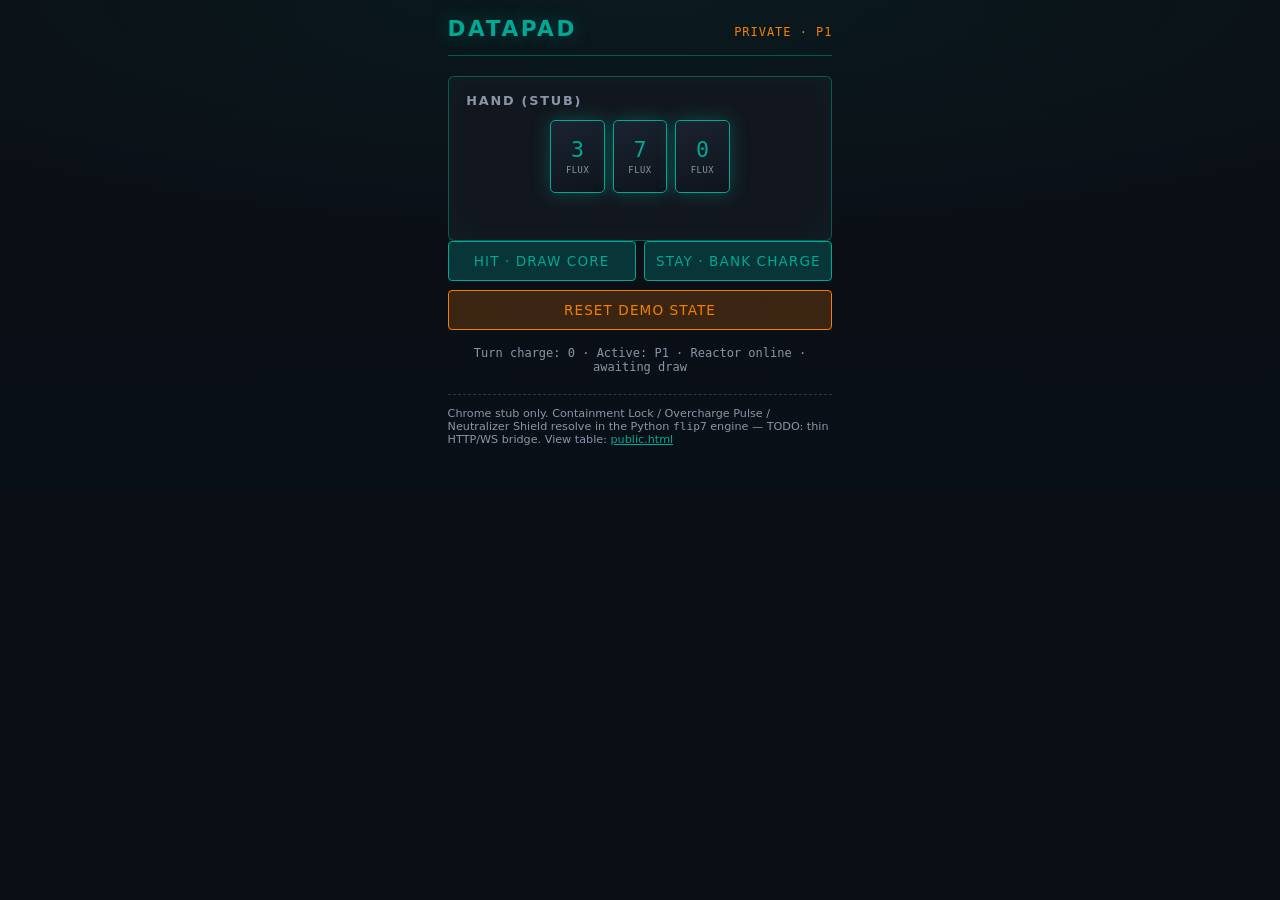
==== holotable/pad.html @ 53bb11ba "Add Reactor Overload holotable web stub Public Pepper’s Ghost table + private datapad with shared lo" ====
<!DOCTYPE html>
<html lang="en">
<head>
  <meta charset="utf-8" />
  <meta name="viewport" content="width=device-width, initial-scale=1" />
  <title>Reactor Overload — Datapad</title>
  <link rel="stylesheet" href="css/holo.css" />
</head>
<body>
  <div class="pad-shell">
    <header class="holo-header">
      <h1>Datapad</h1>
      <span class="tag" id="player-tag">PRIVATE · P1</span>
    </header>

    <section class="panel" aria-label="Hand">
      <h2>Hand (stub)</h2>
      <div class="hand" id="hand"></div>
    </section>

    <div class="actions" role="group" aria-label="Turn actions">
      <button type="button" id="btn-hit">Hit · Draw Core</button>
      <button type="button" id="btn-stay">Stay · Bank Charge</button>
      <button type="button" class="hazard" id="btn-reset">Reset demo state</button>
    </div>

    <p class="pad-meta" id="pad-meta">Turn charge: 0 · Active: P1</p>

    <p class="todo">
      Chrome stub only. Containment Lock / Overcharge Pulse / Neutralizer Shield
      resolve in the Python <code>flip7</code> engine — TODO: thin HTTP/WS bridge.
      View table: <a href="public.html">public.html</a>
    </p>
  </div>
  <script src="js/holo.js"></script>
  <script>
    (function () {
      const player = Holo.qsPlayer();
      document.getElementById("player-tag").textContent = "PRIVATE · " + player;

      function cardEl(raw) {
        const div = document.createElement("div");
        const isAction = !/^\d+$/.test(String(raw));
        div.className = "card" + (isAction ? " action" : "");
        if (raw === "FREEZE") {
          div.innerHTML = '<span class="rank">LOCK</span><span class="sub">Containment</span>';
        } else if (raw === "FLIP_THREE") {
          div.innerHTML = '<span class="rank">PULSE</span><span class="sub">Overcharge</span>';
        } else if (raw === "SECOND_CHANCE") {
          div.innerHTML = '<span class="rank">SHIELD</span><span class="sub">Neutralizer</span>';
        } else {
          div.innerHTML = '<span class="rank">' + raw + '</span><span class="sub">flux</span>';
        }
        return div;
      }

      function render(state) {
        const hand = document.getElementById("hand");
        hand.innerHTML = "";
        (state.hand || []).forEach(function (c) {
          hand.appendChild(cardEl(c));
        });
        document.getElementById("pad-meta").textContent =
          "Turn charge: " + state.turnScore +
          " · Active: " + state.activePlayer +
          " · " + (state.status || "");
      }

      function mutate(fn) {
        const state = Holo.load();
        // Demo: pad drives whichever seat is active (ignore ?player for stub)
        fn(state);
        Holo.save(state);
        render(state);
      }

      document.getElementById("btn-hit").addEventListener("click", function () {
        mutate(Holo.applyHit);
      });
      document.getElementById("btn-stay").addEventListener("click", function () {
        mutate(Holo.applyStay);
      });
      document.getElementById("btn-reset").addEventListener("click", function () {
        render(Holo.resetDemo());
      });

      render(Holo.load());
      Holo.subscribe(render);
      setInterval(function () { render(Holo.load()); }, 800);
    })();
  </script>
</body>
</html>
---- holotable/css/holo.css ----
/* Reactor Overload — holotable chrome
   Palette: dark slate #0B0E14 · teal #00A896 · hazard orange #F77F00 */

:root {
  --bg: #0B0E14;
  --teal: #00A896;
  --teal-dim: rgba(0, 168, 150, 0.25);
  --orange: #F77F00;
  --orange-dim: rgba(247, 127, 0, 0.2);
  --text: #e8eef5;
  --muted: #8a96a8;
  --panel: #12171f;
  --border: rgba(0, 168, 150, 0.45);
  --glow: 0 0 18px rgba(0, 168, 150, 0.35);
  --font: "Segoe UI", system-ui, sans-serif;
  --mono: "Cascadia Code", "Consolas", ui-monospace, monospace;
}

*,
*::before,
*::after {
  box-sizing: border-box;
}

html,
body {
  margin: 0;
  min-height: 100%;
  background: var(--bg);
  color: var(--text);
  font-family: var(--font);
}

body {
  background-image:
    radial-gradient(ellipse 80% 50% at 50% 0%, rgba(0, 168, 150, 0.08), transparent),
    linear-gradient(180deg, #0B0E14 0%, #0a1018 100%);
}

a {
  color: var(--teal);
}

/* —— Shared chrome —— */
.holo-shell {
  max-width: 1100px;
  margin: 0 auto;
  padding: 1.25rem 1.5rem 2rem;
}

.holo-header {
  display: flex;
  flex-wrap: wrap;
  align-items: baseline;
  justify-content: space-between;
  gap: 0.75rem;
  border-bottom: 1px solid var(--border);
  padding-bottom: 0.85rem;
  margin-bottom: 1.25rem;
}

.holo-header h1 {
  margin: 0;
  font-size: 1.35rem;
  letter-spacing: 0.12em;
  text-transform: uppercase;
  color: var(--teal);
  text-shadow: var(--glow);
}

.holo-header .tag {
  font-family: var(--mono);
  font-size: 0.75rem;
  color: var(--orange);
  letter-spacing: 0.08em;
}

.panel {
  background: var(--panel);
  border: 1px solid var(--border);
  border-radius: 6px;
  padding: 1rem 1.1rem;
  box-shadow: inset 0 0 24px rgba(0, 168, 150, 0.06);
}

.panel h2 {
  margin: 0 0 0.75rem;
  font-size: 0.8rem;
  letter-spacing: 0.14em;
  text-transform: uppercase;
  color: var(--muted);
}

/* —— Public table —— */
.table-layout {
  display: grid;
  grid-template-columns: 1fr 220px;
  gap: 1rem;
}

@media (max-width: 720px) {
  .table-layout {
    grid-template-columns: 1fr;
  }
}

.reactor {
  position: relative;
  min-height: 280px;
  display: flex;
  flex-direction: column;
  align-items: center;
  justify-content: center;
  overflow: hidden;
}

.reactor-core {
  width: 140px;
  height: 140px;
  border-radius: 50%;
  border: 2px solid var(--teal);
  box-shadow: var(--glow), inset 0 0 40px rgba(0, 168, 150, 0.2);
  display: flex;
  align-items: center;
  justify-content: center;
  flex-direction: column;
  animation: pulse 3.2s ease-in-out infinite;
  background: radial-gradient(circle at 40% 35%, rgba(0, 168, 150, 0.35), transparent 65%);
}

.reactor-core .core-label {
  font-size: 0.65rem;
  letter-spacing: 0.2em;
  color: var(--muted);
  text-transform: uppercase;
}

.reactor-core .core-value {
  font-family: var(--mono);
  font-size: 2rem;
  color: var(--teal);
  margin-top: 0.15rem;
}

@keyframes pulse {
  0%,
  100% {
    box-shadow: 0 0 18px rgba(0, 168, 150, 0.35), inset 0 0 40px rgba(0, 168, 150, 0.2);
  }
  50% {
    box-shadow: 0 0 32px rgba(0, 168, 150, 0.55), inset 0 0 50px rgba(0, 168, 150, 0.28);
  }
}

.last-flip {
  margin-top: 1.25rem;
  text-align: center;
}

.last-flip .flip-card {
  display: inline-block;
  min-width: 4.5rem;
  padding: 0.65rem 1rem;
  border: 1px solid var(--orange);
  border-radius: 4px;
  background: var(--orange-dim);
  font-family: var(--mono);
  font-size: 1.25rem;
  color: var(--orange);
  letter-spacing: 0.06em;
}

.last-flip .hint {
  margin-top: 0.4rem;
  font-size: 0.75rem;
  color: var(--muted);
}

.scores {
  list-style: none;
  margin: 0;
  padding: 0;
}

.scores li {
  display: flex;
  justify-content: space-between;
  padding: 0.45rem 0;
  border-bottom: 1px solid rgba(138, 150, 168, 0.15);
  font-family: var(--mono);
  font-size: 0.9rem;
}

.scores li.active {
  color: var(--teal);
}

.scores .name {
  color: inherit;
}

.scores .pts {
  color: var(--orange);
}

.status-bar {
  margin-top: 1rem;
  font-family: var(--mono);
  font-size: 0.8rem;
  color: var(--muted);
  padding: 0.6rem 0.85rem;
  border-left: 3px solid var(--teal);
  background: var(--teal-dim);
}

.legend {
  margin-top: 1rem;
  font-size: 0.75rem;
  color: var(--muted);
  line-height: 1.55;
}

.legend strong {
  color: var(--teal);
  font-weight: 600;
}

/* —— Datapad —— */
.pad-shell {
  max-width: 420px;
  margin: 0 auto;
  padding: 1rem 1.1rem 2rem;
}

.hand {
  display: flex;
  flex-wrap: wrap;
  gap: 0.5rem;
  justify-content: center;
  min-height: 5.5rem;
  margin-bottom: 1rem;
}

.card {
  width: 3.4rem;
  height: 4.6rem;
  border-radius: 5px;
  border: 1px solid var(--teal);
  background: linear-gradient(160deg, #1a2330, #0e141c);
  display: flex;
  flex-direction: column;
  align-items: center;
  justify-content: center;
  font-family: var(--mono);
  box-shadow: var(--glow);
}

.card .rank {
  font-size: 1.35rem;
  color: var(--teal);
}

.card .sub {
  font-size: 0.55rem;
  letter-spacing: 0.06em;
  color: var(--muted);
  text-transform: uppercase;
  margin-top: 0.2rem;
  text-align: center;
  padding: 0 0.2rem;
}

.card.action {
  border-color: var(--orange);
  box-shadow: 0 0 14px rgba(247, 127, 0, 0.3);
}

.card.action .rank {
  font-size: 0.7rem;
  color: var(--orange);
  letter-spacing: 0.04em;
}

.actions {
  display: grid;
  grid-template-columns: 1fr 1fr;
  gap: 0.55rem;
}

.actions button {
  font-family: var(--font);
  font-size: 0.85rem;
  letter-spacing: 0.08em;
  text-transform: uppercase;
  padding: 0.7rem 0.5rem;
  border-radius: 4px;
  border: 1px solid var(--teal);
  background: var(--teal-dim);
  color: var(--teal);
  cursor: pointer;
  transition: background 0.15s, box-shadow 0.15s;
}

.actions button:hover {
  background: rgba(0, 168, 150, 0.4);
  box-shadow: var(--glow);
}

.actions button.hazard {
  border-color: var(--orange);
  background: var(--orange-dim);
  color: var(--orange);
  grid-column: 1 / -1;
}

.actions button.hazard:hover {
  background: rgba(247, 127, 0, 0.35);
  box-shadow: 0 0 14px rgba(247, 127, 0, 0.35);
}

.actions button:disabled {
  opacity: 0.4;
  cursor: not-allowed;
  box-shadow: none;
}

.pad-meta {
  margin-top: 1rem;
  font-family: var(--mono);
  font-size: 0.75rem;
  color: var(--muted);
  text-align: center;
}

.todo {
  margin-top: 1.25rem;
  font-size: 0.7rem;
  color: var(--muted);
  border-top: 1px dashed rgba(138, 150, 168, 0.3);
  padding-top: 0.75rem;
}
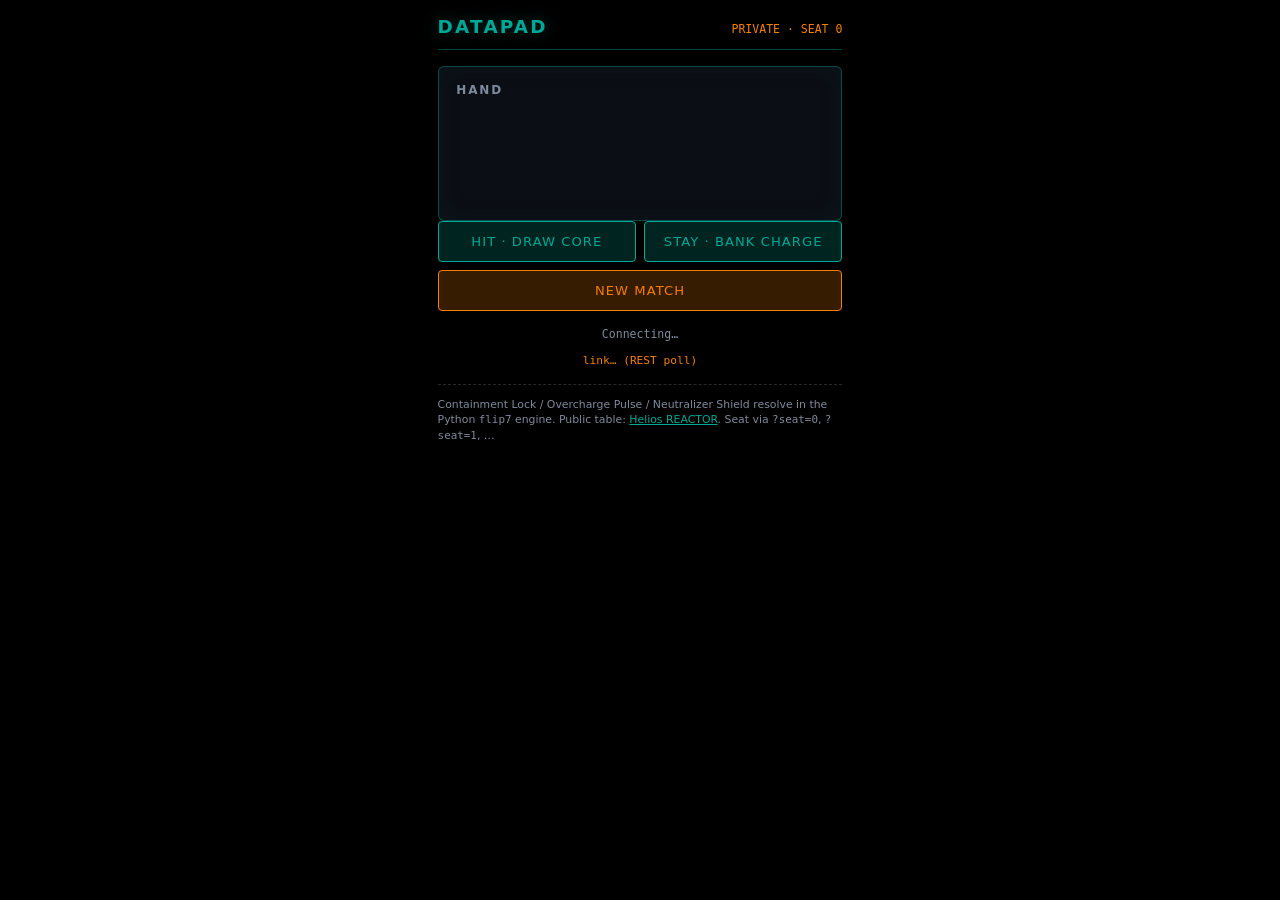
==== commit 152e919c: "Helios five-station shell + live Reactor Overload Add Helios public table (WEATHER/NAV/REACTOR/BIO/C" ====
--- a/holotable/pad.html
+++ b/holotable/pad.html
@@ -3,90 +3,115 @@
 <head>
   <meta charset="utf-8" />
   <meta name="viewport" content="width=device-width, initial-scale=1" />
-  <title>Reactor Overload — Datapad</title>
+  <title>Helios Datapad — Reactor Overload</title>
   <link rel="stylesheet" href="css/holo.css" />
 </head>
 <body>
   <div class="pad-shell">
     <header class="holo-header">
       <h1>Datapad</h1>
-      <span class="tag" id="player-tag">PRIVATE · P1</span>
+      <span class="tag" id="player-tag">PRIVATE</span>
     </header>
 
     <section class="panel" aria-label="Hand">
-      <h2>Hand (stub)</h2>
+      <h2>Hand</h2>
       <div class="hand" id="hand"></div>
     </section>
 
-    <div class="actions" role="group" aria-label="Turn actions">
+    <div class="actions">
       <button type="button" id="btn-hit">Hit · Draw Core</button>
       <button type="button" id="btn-stay">Stay · Bank Charge</button>
-      <button type="button" class="hazard" id="btn-reset">Reset demo state</button>
+      <button type="button" class="hazard" id="btn-new">New match</button>
     </div>
 
-    <p class="pad-meta" id="pad-meta">Turn charge: 0 · Active: P1</p>
+    <p class="pad-meta" id="pad-meta">Connecting…</p>
+    <p class="conn" id="conn" style="text-align:center;margin-top:0.5rem">…</p>
 
     <p class="todo">
-      Chrome stub only. Containment Lock / Overcharge Pulse / Neutralizer Shield
-      resolve in the Python <code>flip7</code> engine — TODO: thin HTTP/WS bridge.
-      View table: <a href="public.html">public.html</a>
+      Containment Lock / Overcharge Pulse / Neutralizer Shield resolve in the
+      Python <code>flip7</code> engine. Public table:
+      <a href="index.html#REACTOR">Helios REACTOR</a>.
+      Seat via <code>?seat=0</code>, <code>?seat=1</code>, …
     </p>
   </div>
   <script src="js/holo.js"></script>
   <script>
     (function () {
-      const player = Holo.qsPlayer();
-      document.getElementById("player-tag").textContent = "PRIVATE · " + player;
+      const params = new URLSearchParams(location.search);
+      const seat = Number(params.get("seat") || "0");
+      document.getElementById("player-tag").textContent = "PRIVATE · SEAT " + seat;
 
-      function cardEl(raw) {
+      let state = null;
+      let client = null;
+
+      function cardEl(label) {
         const div = document.createElement("div");
-        const isAction = !/^\d+$/.test(String(raw));
-        div.className = "card" + (isAction ? " action" : "");
-        if (raw === "FREEZE") {
-          div.innerHTML = '<span class="rank">LOCK</span><span class="sub">Containment</span>';
-        } else if (raw === "FLIP_THREE") {
-          div.innerHTML = '<span class="rank">PULSE</span><span class="sub">Overcharge</span>';
-        } else if (raw === "SECOND_CHANCE") {
-          div.innerHTML = '<span class="rank">SHIELD</span><span class="sub">Neutralizer</span>';
+        const action = Holo.isActionLabel(label);
+        div.className = "card" + (action ? " action" : "");
+        const short = Holo.cardShort(label);
+        if (action) {
+          div.innerHTML =
+            '<span class="rank">' + short + "</span>" +
+            '<span class="sub">' + String(label).split(" ")[0] + "</span>";
         } else {
-          div.innerHTML = '<span class="rank">' + raw + '</span><span class="sub">flux</span>';
+          div.innerHTML =
+            '<span class="rank">' + short + '</span><span class="sub">flux</span>';
         }
         return div;
       }
 
-      function render(state) {
+      function render(s) {
+        state = s;
         const hand = document.getElementById("hand");
         hand.innerHTML = "";
-        (state.hand || []).forEach(function (c) {
+        const mine = s.active_seat === seat;
+        // Hand is current turn hand (visible on table too in Flip 7); show when our turn or always for awareness
+        (s.hand || []).forEach(function (c) {
           hand.appendChild(cardEl(c));
         });
+
+        const can = s.can_act && mine;
+        document.getElementById("btn-hit").disabled = !can;
+        document.getElementById("btn-stay").disabled = !can;
+
+        const me = (s.players || []).find(function (p) { return p.seat === seat; });
         document.getElementById("pad-meta").textContent =
-          "Turn charge: " + state.turnScore +
-          " · Active: " + state.activePlayer +
-          " · " + (state.status || "");
-      }
-
-      function mutate(fn) {
-        const state = Holo.load();
-        // Demo: pad drives whichever seat is active (ignore ?player for stub)
-        fn(state);
-        Holo.save(state);
-        render(state);
+          (me ? me.name + " · score " + me.score : "Seat " + seat) +
+          " · turn charge " + (s.turn_score || 0) +
+          (s.shield ? " · SHIELD" : "") +
+          " · active S" + s.active_seat +
+          " · " + (s.status || "");
       }
 
       document.getElementById("btn-hit").addEventListener("click", function () {
-        mutate(Holo.applyHit);
+        client && client.hit(seat).catch(function (e) {
+          document.getElementById("pad-meta").textContent = String(e.message || e);
+        });
       });
       document.getElementById("btn-stay").addEventListener("click", function () {
-        mutate(Holo.applyStay);
+        client && client.stay(seat).catch(function (e) {
+          document.getElementById("pad-meta").textContent = String(e.message || e);
+        });
       });
-      document.getElementById("btn-reset").addEventListener("click", function () {
-        render(Holo.resetDemo());
+      document.getElementById("btn-new").addEventListener("click", function () {
+        client && client.newMatch().catch(function (e) {
+          document.getElementById("pad-meta").textContent = String(e.message || e);
+        });
       });
 
-      render(Holo.load());
-      Holo.subscribe(render);
-      setInterval(function () { render(Holo.load()); }, 800);
+      const conn = document.getElementById("conn");
+      client = Holo.connect({
+        role: "pad",
+        seat: seat,
+        onConn: function (ok) {
+          conn.textContent = ok ? "link OK · ws" : "link… (REST poll)";
+          conn.className = "conn " + (ok ? "ok" : "bad");
+        },
+        onState: render,
+        onError: function (err) {
+          document.getElementById("pad-meta").textContent = String(err);
+        },
+      });
     })();
   </script>
 </body>
--- a/holotable/css/holo.css
+++ b/holotable/css/holo.css
@@ -1,235 +1,457 @@
-/* Reactor Overload — holotable chrome
-   Palette: dark slate #0B0E14 · teal #00A896 · hazard orange #F77F00 */
+/* Helios ground-station shell + Reactor Overload
+   Pepper’s Ghost friendly: black stage, teal / hazard chrome
+   #0B0E14 · #00A896 · #F77F00 */
 
 :root {
-  --bg: #0B0E14;
+  --bg: #000000;
+  --panel: #0B0E14;
   --teal: #00A896;
-  --teal-dim: rgba(0, 168, 150, 0.25);
+  --teal-dim: rgba(0, 168, 150, 0.22);
   --orange: #F77F00;
-  --orange-dim: rgba(247, 127, 0, 0.2);
+  --orange-dim: rgba(247, 127, 0, 0.22);
   --text: #e8eef5;
-  --muted: #8a96a8;
-  --panel: #12171f;
-  --border: rgba(0, 168, 150, 0.45);
-  --glow: 0 0 18px rgba(0, 168, 150, 0.35);
+  --muted: #7d8a9c;
+  --border: rgba(0, 168, 150, 0.4);
+  --glow: 0 0 16px rgba(0, 168, 150, 0.4);
   --font: "Segoe UI", system-ui, sans-serif;
   --mono: "Cascadia Code", "Consolas", ui-monospace, monospace;
 }
 
-*,
-*::before,
-*::after {
-  box-sizing: border-box;
-}
-
-html,
-body {
+*, *::before, *::after { box-sizing: border-box; }
+
+html, body {
   margin: 0;
-  min-height: 100%;
-  background: var(--bg);
+  height: 100%;
+  background: #000;
   color: var(--text);
   font-family: var(--font);
 }
 
-body {
-  background-image:
-    radial-gradient(ellipse 80% 50% at 50% 0%, rgba(0, 168, 150, 0.08), transparent),
-    linear-gradient(180deg, #0B0E14 0%, #0a1018 100%);
-}
-
-a {
-  color: var(--teal);
-}
-
-/* —— Shared chrome —— */
-.holo-shell {
-  max-width: 1100px;
-  margin: 0 auto;
-  padding: 1.25rem 1.5rem 2rem;
-}
-
-.holo-header {
+body.helios {
+  display: flex;
+  flex-direction: column;
+  min-height: 100%;
+}
+
+a { color: var(--teal); }
+
+/* —— Top bar / stations —— */
+.helios-top {
   display: flex;
   flex-wrap: wrap;
-  align-items: baseline;
+  align-items: center;
   justify-content: space-between;
   gap: 0.75rem;
+  padding: 0.65rem 1rem;
+  background: var(--panel);
   border-bottom: 1px solid var(--border);
-  padding-bottom: 0.85rem;
-  margin-bottom: 1.25rem;
-}
-
-.holo-header h1 {
-  margin: 0;
-  font-size: 1.35rem;
-  letter-spacing: 0.12em;
+}
+
+.helios-brand {
+  display: flex;
+  flex-direction: column;
+  gap: 0.1rem;
+}
+
+.helios-brand .name {
+  font-size: 0.95rem;
+  letter-spacing: 0.22em;
   text-transform: uppercase;
   color: var(--teal);
   text-shadow: var(--glow);
 }
 
-.holo-header .tag {
-  font-family: var(--mono);
-  font-size: 0.75rem;
-  color: var(--orange);
+.helios-brand .sub {
+  font-family: var(--mono);
+  font-size: 0.65rem;
+  color: var(--muted);
   letter-spacing: 0.08em;
 }
+
+.station-bar {
+  display: flex;
+  flex-wrap: wrap;
+  gap: 0.35rem;
+}
+
+.station-bar button {
+  font-family: var(--mono);
+  font-size: 0.72rem;
+  letter-spacing: 0.1em;
+  text-transform: uppercase;
+  padding: 0.45rem 0.7rem;
+  border: 1px solid var(--border);
+  background: transparent;
+  color: var(--muted);
+  border-radius: 3px;
+  cursor: pointer;
+}
+
+.station-bar button .key {
+  display: inline-block;
+  min-width: 1rem;
+  margin-right: 0.35rem;
+  color: var(--orange);
+}
+
+.station-bar button:hover,
+.station-bar button.active {
+  color: var(--teal);
+  border-color: var(--teal);
+  background: var(--teal-dim);
+  box-shadow: var(--glow);
+}
+
+.station-bar button.active {
+  color: #fff;
+}
+
+.conn {
+  font-family: var(--mono);
+  font-size: 0.7rem;
+  color: var(--muted);
+}
+
+.conn.ok { color: var(--teal); }
+.conn.bad { color: var(--orange); }
+
+/* —— Stage —— */
+.stage {
+  flex: 1;
+  display: flex;
+  flex-direction: column;
+  padding: 1rem 1.25rem 1.5rem;
+  max-width: 1200px;
+  width: 100%;
+  margin: 0 auto;
+}
+
+.station-panel { display: none; flex: 1; flex-direction: column; gap: 1rem; }
+.station-panel.active { display: flex; }
 
 .panel {
   background: var(--panel);
   border: 1px solid var(--border);
   border-radius: 6px;
   padding: 1rem 1.1rem;
-  box-shadow: inset 0 0 24px rgba(0, 168, 150, 0.06);
+  box-shadow: inset 0 0 28px rgba(0, 168, 150, 0.05);
 }
 
 .panel h2 {
   margin: 0 0 0.75rem;
-  font-size: 0.8rem;
-  letter-spacing: 0.14em;
-  text-transform: uppercase;
-  color: var(--muted);
-}
-
-/* —— Public table —— */
-.table-layout {
+  font-size: 0.75rem;
+  letter-spacing: 0.16em;
+  text-transform: uppercase;
+  color: var(--muted);
+}
+
+.mock-badge {
+  display: inline-block;
+  font-family: var(--mono);
+  font-size: 0.65rem;
+  letter-spacing: 0.08em;
+  color: var(--orange);
+  border: 1px solid var(--orange);
+  padding: 0.15rem 0.4rem;
+  border-radius: 2px;
+  margin-left: 0.5rem;
+  vertical-align: middle;
+}
+
+/* —— REACTOR —— */
+.reactor-grid {
   display: grid;
-  grid-template-columns: 1fr 220px;
+  grid-template-columns: 1fr 240px;
   gap: 1rem;
 }
 
-@media (max-width: 720px) {
-  .table-layout {
-    grid-template-columns: 1fr;
-  }
-}
-
-.reactor {
-  position: relative;
-  min-height: 280px;
+@media (max-width: 760px) {
+  .reactor-grid { grid-template-columns: 1fr; }
+}
+
+.reactor-core-wrap {
+  min-height: 260px;
   display: flex;
   flex-direction: column;
   align-items: center;
   justify-content: center;
-  overflow: hidden;
 }
 
 .reactor-core {
-  width: 140px;
-  height: 140px;
+  width: 150px;
+  height: 150px;
   border-radius: 50%;
   border: 2px solid var(--teal);
-  box-shadow: var(--glow), inset 0 0 40px rgba(0, 168, 150, 0.2);
-  display: flex;
+  background: radial-gradient(circle at 40% 35%, rgba(0, 168, 150, 0.4), transparent 65%);
+  box-shadow: var(--glow), inset 0 0 40px rgba(0, 168, 150, 0.25);
+  display: flex;
+  flex-direction: column;
   align-items: center;
   justify-content: center;
-  flex-direction: column;
-  animation: pulse 3.2s ease-in-out infinite;
-  background: radial-gradient(circle at 40% 35%, rgba(0, 168, 150, 0.35), transparent 65%);
+  animation: pulse 3s ease-in-out infinite;
+}
+
+.reactor-core.bust {
+  border-color: var(--orange);
+  animation: none;
+  box-shadow: 0 0 24px rgba(247, 127, 0, 0.5);
 }
 
 .reactor-core .core-label {
   font-size: 0.65rem;
-  letter-spacing: 0.2em;
-  color: var(--muted);
-  text-transform: uppercase;
+  letter-spacing: 0.18em;
+  text-transform: uppercase;
+  color: var(--muted);
 }
 
 .reactor-core .core-value {
   font-family: var(--mono);
-  font-size: 2rem;
+  font-size: 2.1rem;
   color: var(--teal);
   margin-top: 0.15rem;
 }
 
 @keyframes pulse {
-  0%,
-  100% {
-    box-shadow: 0 0 18px rgba(0, 168, 150, 0.35), inset 0 0 40px rgba(0, 168, 150, 0.2);
-  }
-  50% {
-    box-shadow: 0 0 32px rgba(0, 168, 150, 0.55), inset 0 0 50px rgba(0, 168, 150, 0.28);
-  }
-}
-
-.last-flip {
-  margin-top: 1.25rem;
+  0%, 100% { box-shadow: 0 0 16px rgba(0, 168, 150, 0.35), inset 0 0 40px rgba(0, 168, 150, 0.2); }
+  50% { box-shadow: 0 0 30px rgba(0, 168, 150, 0.55), inset 0 0 50px rgba(0, 168, 150, 0.3); }
+}
+
+.last-flip { margin-top: 1.1rem; text-align: center; }
+.flip-card {
+  display: inline-block;
+  min-width: 5rem;
+  padding: 0.6rem 1rem;
+  border: 1px solid var(--orange);
+  background: var(--orange-dim);
+  border-radius: 4px;
+  font-family: var(--mono);
+  font-size: 1.15rem;
+  color: var(--orange);
+}
+.flip-hint { margin-top: 0.35rem; font-size: 0.75rem; color: var(--muted); }
+
+.hand-row {
+  display: flex;
+  flex-wrap: wrap;
+  gap: 0.4rem;
+  justify-content: center;
+  margin-top: 1rem;
+  min-height: 3.2rem;
+}
+
+.mini-card {
+  min-width: 2.4rem;
+  padding: 0.35rem 0.45rem;
+  border: 1px solid var(--teal);
+  border-radius: 3px;
+  font-family: var(--mono);
+  font-size: 0.85rem;
+  color: var(--teal);
   text-align: center;
 }
-
-.last-flip .flip-card {
-  display: inline-block;
-  min-width: 4.5rem;
-  padding: 0.65rem 1rem;
-  border: 1px solid var(--orange);
-  border-radius: 4px;
-  background: var(--orange-dim);
-  font-family: var(--mono);
-  font-size: 1.25rem;
-  color: var(--orange);
-  letter-spacing: 0.06em;
-}
-
-.last-flip .hint {
-  margin-top: 0.4rem;
-  font-size: 0.75rem;
-  color: var(--muted);
-}
-
-.scores {
-  list-style: none;
-  margin: 0;
-  padding: 0;
-}
-
+.mini-card.action {
+  border-color: var(--orange);
+  color: var(--orange);
+}
+
+.scores { list-style: none; margin: 0; padding: 0; }
 .scores li {
   display: flex;
   justify-content: space-between;
   padding: 0.45rem 0;
-  border-bottom: 1px solid rgba(138, 150, 168, 0.15);
-  font-family: var(--mono);
-  font-size: 0.9rem;
-}
-
-.scores li.active {
-  color: var(--teal);
-}
-
-.scores .name {
-  color: inherit;
-}
-
-.scores .pts {
-  color: var(--orange);
-}
+  border-bottom: 1px solid rgba(125, 138, 156, 0.2);
+  font-family: var(--mono);
+  font-size: 0.88rem;
+}
+.scores li.active { color: var(--teal); }
+.scores .pts { color: var(--orange); }
 
 .status-bar {
-  margin-top: 1rem;
   font-family: var(--mono);
   font-size: 0.8rem;
   color: var(--muted);
-  padding: 0.6rem 0.85rem;
+  padding: 0.65rem 0.85rem;
   border-left: 3px solid var(--teal);
   background: var(--teal-dim);
 }
 
 .legend {
+  margin-top: 0.75rem;
+  font-size: 0.72rem;
+  color: var(--muted);
+  line-height: 1.55;
+}
+.legend strong { color: var(--teal); font-weight: 600; }
+
+/* —— Stub stations —— */
+.viz-grid {
+  display: grid;
+  grid-template-columns: repeat(auto-fit, minmax(180px, 1fr));
+  gap: 0.75rem;
+}
+
+.meter {
+  height: 8px;
+  background: #151b24;
+  border-radius: 4px;
+  overflow: hidden;
+  margin-top: 0.4rem;
+}
+.meter > span {
+  display: block;
+  height: 100%;
+  background: linear-gradient(90deg, var(--teal), var(--orange));
+}
+
+.kp-blocks {
+  display: flex;
+  gap: 0.3rem;
+  margin-top: 0.75rem;
+  align-items: flex-end;
+  height: 80px;
+}
+.kp-blocks i {
+  flex: 1;
+  background: var(--teal-dim);
+  border: 1px solid var(--teal);
+  border-radius: 2px 2px 0 0;
+  display: block;
+}
+
+.nav-orbit {
+  width: 200px;
+  height: 200px;
+  margin: 0.5rem auto;
+  border-radius: 50%;
+  border: 1px dashed var(--border);
+  position: relative;
+  background: radial-gradient(circle at 50% 50%, #0a2030, #000 70%);
+}
+.nav-orbit .earth {
+  position: absolute;
+  width: 54px;
+  height: 54px;
+  left: 50%;
+  top: 50%;
+  transform: translate(-50%, -50%);
+  border-radius: 50%;
+  background: radial-gradient(circle at 35% 35%, #3a7bd5, #0b3a5c);
+  box-shadow: 0 0 20px rgba(58, 123, 213, 0.4);
+}
+.nav-orbit .iss {
+  position: absolute;
+  width: 10px;
+  height: 10px;
+  background: var(--orange);
+  border-radius: 50%;
+  box-shadow: 0 0 10px var(--orange);
+  animation: orbit 8s linear infinite;
+  left: 50%;
+  top: 12px;
+  margin-left: -5px;
+  transform-origin: 5px 88px;
+}
+@keyframes orbit {
+  to { transform: rotate(360deg); }
+}
+
+.vials {
+  display: grid;
+  grid-template-columns: repeat(4, 1fr);
+  gap: 0.55rem;
+}
+.vial {
+  border: 1px solid var(--border);
+  border-radius: 4px;
+  padding: 0.55rem 0.4rem;
+  text-align: center;
+  font-family: var(--mono);
+  font-size: 0.75rem;
+}
+.vial .code { color: var(--teal); letter-spacing: 0.08em; }
+.vial .st { color: var(--muted); font-size: 0.65rem; margin-top: 0.25rem; }
+.vial.alert { border-color: var(--orange); }
+.vial.alert .code { color: var(--orange); }
+
+.freq-dial {
+  display: flex;
+  flex-wrap: wrap;
+  gap: 0.5rem;
+  margin-top: 0.5rem;
+}
+.freq-dial button {
+  font-family: var(--mono);
+  font-size: 0.9rem;
+  padding: 0.7rem 1rem;
+  border: 1px solid var(--border);
+  background: #05070a;
+  color: var(--muted);
+  border-radius: 4px;
+  cursor: pointer;
+}
+.freq-dial button.active {
+  border-color: var(--orange);
+  color: var(--orange);
+  background: var(--orange-dim);
+  box-shadow: 0 0 12px rgba(247, 127, 0, 0.35);
+}
+.comms-wave {
   margin-top: 1rem;
-  font-size: 0.75rem;
-  color: var(--muted);
-  line-height: 1.55;
-}
-
-.legend strong {
-  color: var(--teal);
-  font-weight: 600;
+  height: 48px;
+  background: repeating-linear-gradient(
+    90deg,
+    transparent,
+    transparent 6px,
+    rgba(0, 168, 150, 0.15) 6px,
+    rgba(0, 168, 150, 0.15) 7px
+  );
+  border: 1px solid var(--border);
+  border-radius: 4px;
+  position: relative;
+  overflow: hidden;
+}
+.comms-wave::after {
+  content: "";
+  position: absolute;
+  inset: 0;
+  background: linear-gradient(90deg, transparent, var(--teal), transparent);
+  opacity: 0.35;
+  animation: sweep 2.4s linear infinite;
+}
+@keyframes sweep {
+  from { transform: translateX(-100%); }
+  to { transform: translateX(100%); }
 }
 
 /* —— Datapad —— */
 .pad-shell {
-  max-width: 420px;
+  max-width: 440px;
   margin: 0 auto;
   padding: 1rem 1.1rem 2rem;
+}
+
+.holo-header {
+  display: flex;
+  flex-wrap: wrap;
+  align-items: baseline;
+  justify-content: space-between;
+  gap: 0.5rem;
+  border-bottom: 1px solid var(--border);
+  padding-bottom: 0.75rem;
+  margin-bottom: 1rem;
+}
+.holo-header h1 {
+  margin: 0;
+  font-size: 1.15rem;
+  letter-spacing: 0.12em;
+  text-transform: uppercase;
+  color: var(--teal);
+  text-shadow: var(--glow);
+}
+.holo-header .tag {
+  font-family: var(--mono);
+  font-size: 0.72rem;
+  color: var(--orange);
 }
 
 .hand {
@@ -237,16 +459,16 @@
   flex-wrap: wrap;
   gap: 0.5rem;
   justify-content: center;
-  min-height: 5.5rem;
-  margin-bottom: 1rem;
+  min-height: 5.2rem;
+  margin-bottom: 0.75rem;
 }
 
 .card {
-  width: 3.4rem;
-  height: 4.6rem;
+  width: 3.5rem;
+  height: 4.7rem;
   border-radius: 5px;
   border: 1px solid var(--teal);
-  background: linear-gradient(160deg, #1a2330, #0e141c);
+  background: linear-gradient(160deg, #121820, #05070a);
   display: flex;
   flex-direction: column;
   align-items: center;
@@ -254,88 +476,75 @@
   font-family: var(--mono);
   box-shadow: var(--glow);
 }
-
-.card .rank {
-  font-size: 1.35rem;
-  color: var(--teal);
-}
-
+.card .rank { font-size: 1.25rem; color: var(--teal); }
 .card .sub {
-  font-size: 0.55rem;
-  letter-spacing: 0.06em;
+  font-size: 0.52rem;
+  letter-spacing: 0.05em;
   color: var(--muted);
   text-transform: uppercase;
   margin-top: 0.2rem;
   text-align: center;
-  padding: 0 0.2rem;
-}
-
-.card.action {
-  border-color: var(--orange);
-  box-shadow: 0 0 14px rgba(247, 127, 0, 0.3);
-}
-
-.card.action .rank {
-  font-size: 0.7rem;
-  color: var(--orange);
-  letter-spacing: 0.04em;
-}
+  padding: 0 0.15rem;
+}
+.card.action { border-color: var(--orange); box-shadow: 0 0 12px rgba(247, 127, 0, 0.3); }
+.card.action .rank { font-size: 0.68rem; color: var(--orange); }
 
 .actions {
   display: grid;
   grid-template-columns: 1fr 1fr;
-  gap: 0.55rem;
-}
-
+  gap: 0.5rem;
+}
 .actions button {
   font-family: var(--font);
-  font-size: 0.85rem;
+  font-size: 0.82rem;
   letter-spacing: 0.08em;
   text-transform: uppercase;
-  padding: 0.7rem 0.5rem;
+  padding: 0.75rem 0.4rem;
   border-radius: 4px;
   border: 1px solid var(--teal);
   background: var(--teal-dim);
   color: var(--teal);
   cursor: pointer;
-  transition: background 0.15s, box-shadow 0.15s;
-}
-
-.actions button:hover {
+}
+.actions button:hover:not(:disabled) {
   background: rgba(0, 168, 150, 0.4);
   box-shadow: var(--glow);
 }
-
 .actions button.hazard {
+  grid-column: 1 / -1;
   border-color: var(--orange);
   background: var(--orange-dim);
   color: var(--orange);
-  grid-column: 1 / -1;
-}
-
-.actions button.hazard:hover {
-  background: rgba(247, 127, 0, 0.35);
-  box-shadow: 0 0 14px rgba(247, 127, 0, 0.35);
-}
-
+}
 .actions button:disabled {
-  opacity: 0.4;
+  opacity: 0.35;
   cursor: not-allowed;
   box-shadow: none;
 }
 
 .pad-meta {
-  margin-top: 1rem;
-  font-family: var(--mono);
-  font-size: 0.75rem;
+  margin-top: 0.9rem;
+  font-family: var(--mono);
+  font-size: 0.72rem;
   color: var(--muted);
   text-align: center;
+  line-height: 1.45;
 }
 
 .todo {
-  margin-top: 1.25rem;
-  font-size: 0.7rem;
-  color: var(--muted);
-  border-top: 1px dashed rgba(138, 150, 168, 0.3);
-  padding-top: 0.75rem;
-}
+  margin-top: 1.1rem;
+  font-size: 0.68rem;
+  color: var(--muted);
+  border-top: 1px dashed rgba(125, 138, 156, 0.3);
+  padding-top: 0.7rem;
+  line-height: 1.45;
+}
+
+.foot-hint {
+  margin-top: auto;
+  padding: 0.5rem 1rem 0.85rem;
+  text-align: center;
+  font-family: var(--mono);
+  font-size: 0.65rem;
+  color: #4a5564;
+}
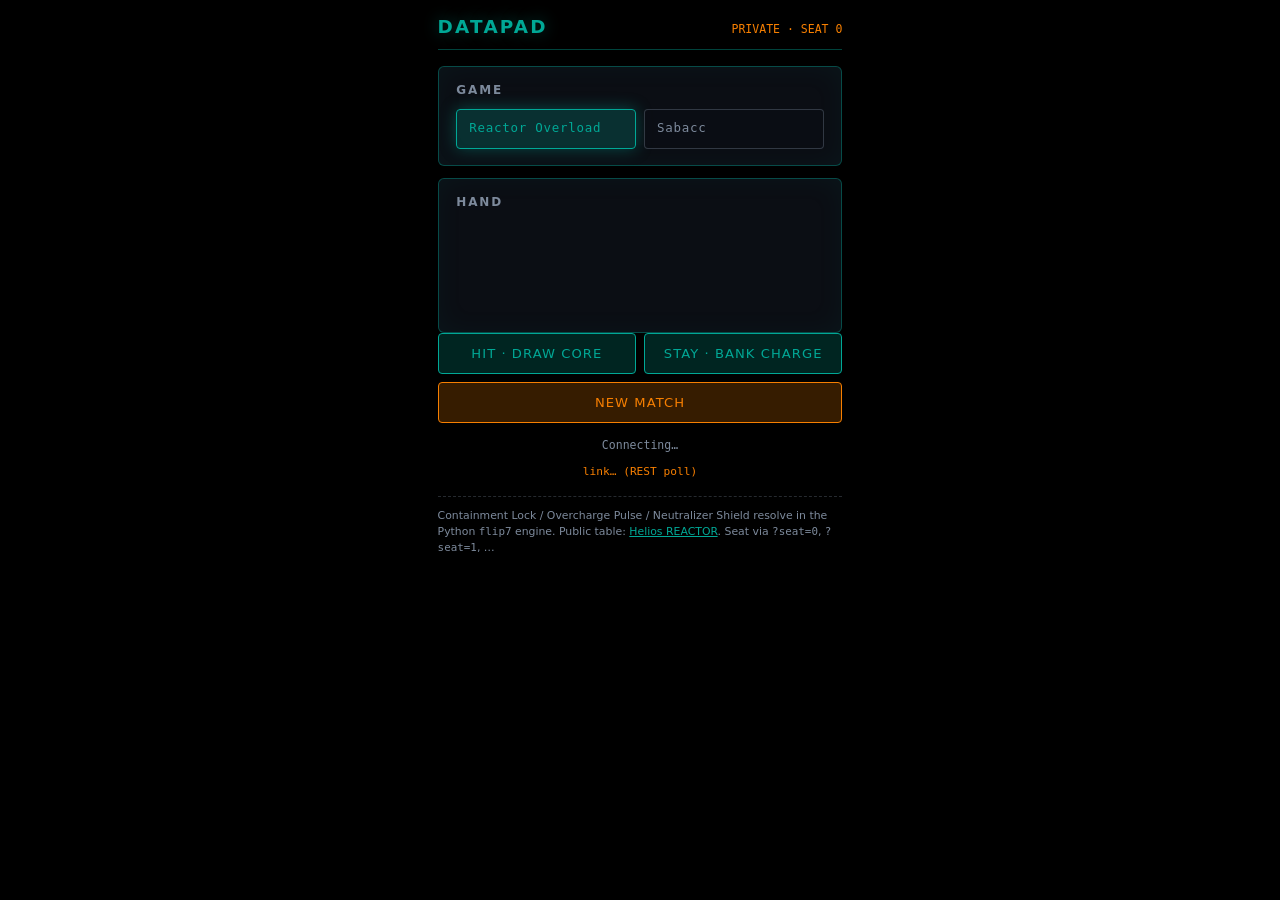
==== commit 8dd3ce16: "Add Sabacc as second Helios REACTOR game with picker Wire a simplified Corellian Spike–inspired Saba" ====
--- a/holotable/pad.html
+++ b/holotable/pad.html
@@ -3,7 +3,7 @@
 <head>
   <meta charset="utf-8" />
   <meta name="viewport" content="width=device-width, initial-scale=1" />
-  <title>Helios Datapad — Reactor Overload</title>
+  <title>Helios Datapad — Table Games</title>
   <link rel="stylesheet" href="css/holo.css" />
 </head>
 <body>
@@ -13,9 +13,22 @@
       <span class="tag" id="player-tag">PRIVATE</span>
     </header>
 
+    <div class="game-picker panel" style="margin-bottom:0.75rem">
+      <h2>Game</h2>
+      <div class="picker-row">
+        <button type="button" class="pick active" data-game="flip7" id="pick-flip7">
+          Reactor Overload
+        </button>
+        <button type="button" class="pick" data-game="sabacc" id="pick-sabacc">
+          Sabacc
+        </button>
+      </div>
+    </div>
+
     <section class="panel" aria-label="Hand">
-      <h2>Hand</h2>
+      <h2 id="hand-heading">Hand</h2>
       <div class="hand" id="hand"></div>
+      <p class="legend" id="pad-sum" hidden></p>
     </section>
 
     <div class="actions">
@@ -27,7 +40,7 @@
     <p class="pad-meta" id="pad-meta">Connecting…</p>
     <p class="conn" id="conn" style="text-align:center;margin-top:0.5rem">…</p>
 
-    <p class="todo">
+    <p class="todo" id="pad-todo">
       Containment Lock / Overcharge Pulse / Neutralizer Shield resolve in the
       Python <code>flip7</code> engine. Public table:
       <a href="index.html#REACTOR">Helios REACTOR</a>.
@@ -44,15 +57,25 @@
       let state = null;
       let client = null;
 
-      function cardEl(label) {
+      function cardEl(label, sabacc) {
         const div = document.createElement("div");
         const action = Holo.isActionLabel(label);
-        div.className = "card" + (action ? " action" : "");
+        let cls = "card";
+        if (sabacc) {
+          const pol = Holo.cardPolarity(label);
+          if (pol) cls += " " + pol;
+        } else if (action) {
+          cls += " action";
+        }
+        div.className = cls;
         const short = Holo.cardShort(label);
-        if (action) {
+        if (!sabacc && action) {
           div.innerHTML =
             '<span class="rank">' + short + "</span>" +
             '<span class="sub">' + String(label).split(" ")[0] + "</span>";
+        } else if (sabacc) {
+          div.innerHTML =
+            '<span class="rank">' + short + '</span><span class="sub">spike</span>';
         } else {
           div.innerHTML =
             '<span class="rank">' + short + '</span><span class="sub">flux</span>';
@@ -60,26 +83,64 @@
         return div;
       }
 
+      function syncPicker(rules) {
+        const id = rules === "sabacc" ? "sabacc" : "flip7";
+        document.querySelectorAll(".pick").forEach(function (btn) {
+          btn.classList.toggle("active", btn.getAttribute("data-game") === id);
+        });
+      }
+
       function render(s) {
         state = s;
+        const sabacc = Holo.isSabacc(s);
+        syncPicker(sabacc ? "sabacc" : "flip7");
+
+        document.getElementById("btn-hit").textContent = sabacc
+          ? "Draw · Hit"
+          : "Hit · Draw Core";
+        document.getElementById("btn-stay").textContent = sabacc
+          ? "Stand · Bank"
+          : "Stay · Bank Charge";
+        document.getElementById("pad-todo").innerHTML = sabacc
+          ? "Sabacc house rules (Spike toward 0). Bomb-out if |sum| &gt; 23. " +
+            "Fan/home private table — not a licensed Lucasfilm product. " +
+            'Public: <a href="index.html#REACTOR">Helios REACTOR</a>.'
+          : "Containment Lock / Overcharge Pulse / Neutralizer Shield resolve in the " +
+            "Python <code>flip7</code> engine. Public table: " +
+            '<a href="index.html#REACTOR">Helios REACTOR</a>. ' +
+            "Seat via <code>?seat=0</code>, <code>?seat=1</code>, …";
+
         const hand = document.getElementById("hand");
         hand.innerHTML = "";
-        const mine = s.active_seat === seat;
-        // Hand is current turn hand (visible on table too in Flip 7); show when our turn or always for awareness
         (s.hand || []).forEach(function (c) {
-          hand.appendChild(cardEl(c));
+          hand.appendChild(cardEl(c, sabacc));
         });
 
-        const can = s.can_act && mine;
+        const sumEl = document.getElementById("pad-sum");
+        if (sabacc) {
+          sumEl.hidden = false;
+          const hs = s.hand_sum || 0;
+          sumEl.textContent =
+            "Sum " + (hs > 0 ? "+" : "") + hs +
+            " · stand worth " + (s.turn_score || 0) +
+            " · race to " + (s.target || 100);
+        } else {
+          sumEl.hidden = true;
+        }
+
+        const can = s.can_act && s.active_seat === seat;
         document.getElementById("btn-hit").disabled = !can;
         document.getElementById("btn-stay").disabled = !can;
 
         const me = (s.players || []).find(function (p) { return p.seat === seat; });
         document.getElementById("pad-meta").textContent =
           (me ? me.name + " · score " + me.score : "Seat " + seat) +
-          " · turn charge " + (s.turn_score || 0) +
-          (s.shield ? " · SHIELD" : "") +
+          (sabacc
+            ? " · sum " + ((s.hand_sum > 0 ? "+" : "") + (s.hand_sum || 0))
+            : " · turn charge " + (s.turn_score || 0)) +
+          (!sabacc && s.shield ? " · SHIELD" : "") +
           " · active S" + s.active_seat +
+          " · " + (s.title || "") +
           " · " + (s.status || "");
       }
 
@@ -96,6 +157,13 @@
       document.getElementById("btn-new").addEventListener("click", function () {
         client && client.newMatch().catch(function (e) {
           document.getElementById("pad-meta").textContent = String(e.message || e);
+        });
+      });
+      document.querySelector(".game-picker").addEventListener("click", function (e) {
+        const btn = e.target.closest("button[data-game]");
+        if (!btn || !client) return;
+        client.setGame(btn.getAttribute("data-game")).catch(function (err) {
+          document.getElementById("pad-meta").textContent = String(err.message || err);
         });
       });
 
--- a/holotable/css/holo.css
+++ b/holotable/css/holo.css
@@ -1,4 +1,4 @@
-/* Helios ground-station shell + Reactor Overload
+/* Helios Ohio Outpost // Sol-3 shell + Reactor Overload / Sabacc
    Pepper’s Ghost friendly: black stage, teal / hazard chrome
    #0B0E14 · #00A896 · #F77F00 */
 
@@ -548,3 +548,64 @@
   font-size: 0.65rem;
   color: #4a5564;
 }
+
+/* —— Game picker (Flip 7 / Sabacc) —— */
+.game-picker {
+  margin-bottom: 0.85rem;
+}
+.picker-row {
+  display: flex;
+  flex-wrap: wrap;
+  gap: 0.5rem;
+}
+.pick {
+  flex: 1 1 10rem;
+  font-family: var(--mono);
+  font-size: 0.78rem;
+  letter-spacing: 0.06em;
+  text-align: left;
+  padding: 0.65rem 0.75rem;
+  border-radius: 4px;
+  border: 1px solid rgba(125, 138, 156, 0.35);
+  background: rgba(11, 14, 20, 0.9);
+  color: var(--muted);
+  cursor: pointer;
+  line-height: 1.35;
+}
+.pick .pick-sub {
+  display: block;
+  margin-top: 0.2rem;
+  font-size: 0.65rem;
+  color: #5a6574;
+  letter-spacing: 0.04em;
+  text-transform: none;
+}
+.pick:hover {
+  border-color: var(--teal);
+  color: var(--text);
+}
+.pick.active {
+  border-color: var(--teal);
+  background: var(--teal-dim);
+  color: var(--teal);
+  box-shadow: var(--glow);
+}
+.pick.active .pick-sub {
+  color: rgba(0, 168, 150, 0.75);
+}
+
+/* Sabacc polarity on mini / pad cards */
+.mini-card.pos, .card.pos {
+  border-color: var(--teal);
+  color: var(--teal);
+}
+.mini-card.neg, .card.neg {
+  border-color: var(--orange);
+  color: var(--orange);
+  background: var(--orange-dim);
+}
+.mini-card.sylop, .card.sylop {
+  border-color: #c9d4e3;
+  color: #c9d4e3;
+  box-shadow: 0 0 10px rgba(200, 210, 230, 0.25);
+}
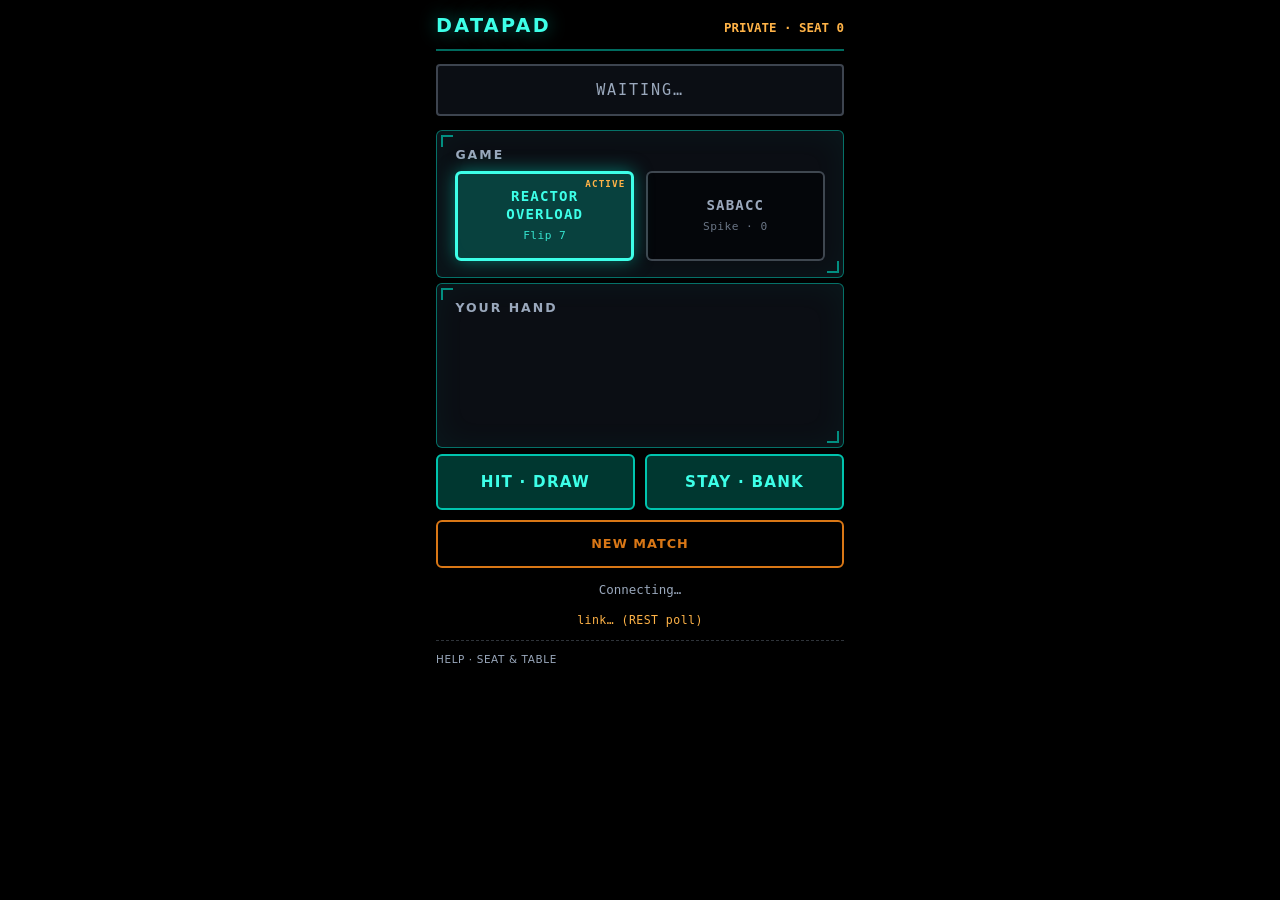
==== commit a772e3ee: "Helios holotable UI/UX pass for table and datapad Improve kiosk contrast, match turn HUD, larger pad" ====
--- a/holotable/pad.html
+++ b/holotable/pad.html
@@ -2,7 +2,7 @@
 <html lang="en">
 <head>
   <meta charset="utf-8" />
-  <meta name="viewport" content="width=device-width, initial-scale=1" />
+  <meta name="viewport" content="width=device-width, initial-scale=1, viewport-fit=cover" />
   <title>Helios Datapad — Table Games</title>
   <link rel="stylesheet" href="css/holo.css" />
 </head>
@@ -13,39 +13,50 @@
       <span class="tag" id="player-tag">PRIVATE</span>
     </header>
 
-    <div class="game-picker panel" style="margin-bottom:0.75rem">
+    <div class="pad-turn waiting" id="pad-turn" aria-live="polite">Waiting…</div>
+
+    <div class="game-picker panel" id="game-picker" role="radiogroup" aria-label="Select game">
       <h2>Game</h2>
       <div class="picker-row">
-        <button type="button" class="pick active" data-game="flip7" id="pick-flip7">
+        <button type="button" class="pick active" data-game="flip7" id="pick-flip7"
+                role="radio" aria-checked="true">
           Reactor Overload
+          <span class="pick-sub">Flip 7</span>
         </button>
-        <button type="button" class="pick" data-game="sabacc" id="pick-sabacc">
+        <button type="button" class="pick" data-game="sabacc" id="pick-sabacc"
+                role="radio" aria-checked="false">
           Sabacc
+          <span class="pick-sub">Spike · 0</span>
         </button>
       </div>
     </div>
 
     <section class="panel" aria-label="Hand">
-      <h2 id="hand-heading">Hand</h2>
+      <h2 id="hand-heading">Your hand</h2>
       <div class="hand" id="hand"></div>
-      <p class="legend" id="pad-sum" hidden></p>
+      <p class="pad-sum-line" id="pad-sum" hidden></p>
     </section>
 
     <div class="actions">
-      <button type="button" id="btn-hit">Hit · Draw Core</button>
-      <button type="button" id="btn-stay">Stay · Bank Charge</button>
+      <button type="button" id="btn-hit">Hit · Draw</button>
+      <button type="button" id="btn-stay">Stay · Bank</button>
       <button type="button" class="hazard" id="btn-new">New match</button>
     </div>
 
     <p class="pad-meta" id="pad-meta">Connecting…</p>
-    <p class="conn" id="conn" style="text-align:center;margin-top:0.5rem">…</p>
-
-    <p class="todo" id="pad-todo">
-      Containment Lock / Overcharge Pulse / Neutralizer Shield resolve in the
-      Python <code>flip7</code> engine. Public table:
-      <a href="index.html#REACTOR">Helios REACTOR</a>.
-      Seat via <code>?seat=0</code>, <code>?seat=1</code>, …
-    </p>
+    <p class="conn" id="conn" style="text-align:center;margin-top:0.45rem">…</p>
+
+    <div class="todo">
+      <details>
+        <summary>Help · seat &amp; table</summary>
+        <p id="pad-todo">
+          Containment Lock / Overcharge Pulse / Neutralizer Shield resolve in the
+          Python <code>flip7</code> engine. Public table:
+          <a href="index.html#REACTOR">Helios REACTOR</a>.
+          Seat via <code>?seat=0</code>, <code>?seat=1</code>, …
+        </p>
+      </details>
+    </div>
   </div>
   <script src="js/holo.js"></script>
   <script>
@@ -56,6 +67,7 @@
 
       let state = null;
       let client = null;
+      let lastRules = "flip7";
 
       function cardEl(label, sabacc) {
         const div = document.createElement("div");
@@ -84,9 +96,11 @@
       }
 
       function syncPicker(rules) {
-        const id = rules === "sabacc" ? "sabacc" : "flip7";
+        lastRules = rules === "sabacc" ? "sabacc" : "flip7";
         document.querySelectorAll(".pick").forEach(function (btn) {
-          btn.classList.toggle("active", btn.getAttribute("data-game") === id);
+          const on = btn.getAttribute("data-game") === lastRules;
+          btn.classList.toggle("active", on);
+          btn.setAttribute("aria-checked", on ? "true" : "false");
         });
       }
 
@@ -97,10 +111,10 @@
 
         document.getElementById("btn-hit").textContent = sabacc
           ? "Draw · Hit"
-          : "Hit · Draw Core";
+          : "Hit · Draw";
         document.getElementById("btn-stay").textContent = sabacc
           ? "Stand · Bank"
-          : "Stay · Bank Charge";
+          : "Stay · Bank";
         document.getElementById("pad-todo").innerHTML = sabacc
           ? "Sabacc house rules (Spike toward 0). Bomb-out if |sum| &gt; 23. " +
             "Fan/home private table — not a licensed Lucasfilm product. " +
@@ -122,26 +136,37 @@
           const hs = s.hand_sum || 0;
           sumEl.textContent =
             "Sum " + (hs > 0 ? "+" : "") + hs +
-            " · stand worth " + (s.turn_score || 0) +
-            " · race to " + (s.target || 100);
+            " · stand " + (s.turn_score || 0) +
+            " · to " + (s.target || 100);
         } else {
-          sumEl.hidden = true;
+          sumEl.hidden = false;
+          sumEl.textContent =
+            "Turn charge " + (s.turn_score || 0) +
+            (!sabacc && s.shield ? " · SHIELD" : "") +
+            " · to " + (s.target || 200);
         }
 
         const can = s.can_act && s.active_seat === seat;
         document.getElementById("btn-hit").disabled = !can;
         document.getElementById("btn-stay").disabled = !can;
 
+        const turn = document.getElementById("pad-turn");
+        if (can) {
+          turn.className = "pad-turn your-turn";
+          turn.textContent = "Your turn · act now";
+        } else if (s.active_seat === seat) {
+          turn.className = "pad-turn waiting";
+          turn.textContent = "Your seat · resolving…";
+        } else {
+          turn.className = "pad-turn waiting";
+          turn.textContent = "Waiting · seat " + s.active_seat + " acting";
+        }
+
         const me = (s.players || []).find(function (p) { return p.seat === seat; });
         document.getElementById("pad-meta").textContent =
-          (me ? me.name + " · score " + me.score : "Seat " + seat) +
-          (sabacc
-            ? " · sum " + ((s.hand_sum > 0 ? "+" : "") + (s.hand_sum || 0))
-            : " · turn charge " + (s.turn_score || 0)) +
-          (!sabacc && s.shield ? " · SHIELD" : "") +
-          " · active S" + s.active_seat +
-          " · " + (s.title || "") +
-          " · " + (s.status || "");
+          (me ? me.name + " · " + me.score + " pts" : "Seat " + seat) +
+          " · " + (s.title || (sabacc ? "Sabacc" : "Reactor Overload")) +
+          (s.status ? " · " + s.status : "");
       }
 
       document.getElementById("btn-hit").addEventListener("click", function () {
@@ -159,10 +184,12 @@
           document.getElementById("pad-meta").textContent = String(e.message || e);
         });
       });
-      document.querySelector(".game-picker").addEventListener("click", function (e) {
+      document.getElementById("game-picker").addEventListener("click", function (e) {
         const btn = e.target.closest("button[data-game]");
         if (!btn || !client) return;
-        client.setGame(btn.getAttribute("data-game")).catch(function (err) {
+        const game = btn.getAttribute("data-game");
+        if (game === lastRules) return;
+        client.setGame(game).catch(function (err) {
           document.getElementById("pad-meta").textContent = String(err.message || err);
         });
       });
--- a/holotable/css/holo.css
+++ b/holotable/css/holo.css
@@ -1,20 +1,26 @@
 /* Helios Ohio Outpost // Sol-3 shell + Reactor Overload / Sabacc
    Pepper’s Ghost friendly: black stage, teal / hazard chrome
-   #0B0E14 · #00A896 · #F77F00 */
+   Kiosk / monitor contrast pass — #0B0E14 · #00A896 · #F77F00 */
 
 :root {
   --bg: #000000;
   --panel: #0B0E14;
-  --teal: #00A896;
-  --teal-dim: rgba(0, 168, 150, 0.22);
-  --orange: #F77F00;
-  --orange-dim: rgba(247, 127, 0, 0.22);
-  --text: #e8eef5;
-  --muted: #7d8a9c;
-  --border: rgba(0, 168, 150, 0.4);
-  --glow: 0 0 16px rgba(0, 168, 150, 0.4);
+  --panel-hi: #121820;
+  --teal: #00C4AE;
+  --teal-bright: #3DFFE8;
+  --teal-dim: rgba(0, 196, 174, 0.28);
+  --orange: #FF8C1A;
+  --orange-bright: #FFB347;
+  --orange-dim: rgba(255, 140, 26, 0.28);
+  --text: #F2F6FB;
+  --muted: #9AA8BC;
+  --border: rgba(0, 196, 174, 0.55);
+  --border-strong: rgba(61, 255, 232, 0.75);
+  --glow: 0 0 18px rgba(0, 196, 174, 0.55);
+  --glow-orange: 0 0 16px rgba(255, 140, 26, 0.45);
   --font: "Segoe UI", system-ui, sans-serif;
   --mono: "Cascadia Code", "Consolas", ui-monospace, monospace;
+  --touch-min: 3.25rem;
 }
 
 *, *::before, *::after { box-sizing: border-box; }
@@ -25,6 +31,7 @@
   background: #000;
   color: var(--text);
   font-family: var(--font);
+  -webkit-tap-highlight-color: transparent;
 }
 
 body.helios {
@@ -33,7 +40,7 @@
   min-height: 100%;
 }
 
-a { color: var(--teal); }
+a { color: var(--teal-bright); }
 
 /* —— Top bar / stations —— */
 .helios-top {
@@ -42,9 +49,10 @@
   align-items: center;
   justify-content: space-between;
   gap: 0.75rem;
-  padding: 0.65rem 1rem;
-  background: var(--panel);
-  border-bottom: 1px solid var(--border);
+  padding: 0.7rem 1rem;
+  background: linear-gradient(180deg, #121820 0%, var(--panel) 100%);
+  border-bottom: 2px solid var(--border);
+  box-shadow: 0 4px 24px rgba(0, 0, 0, 0.6), inset 0 -1px 0 rgba(61, 255, 232, 0.15);
 }
 
 .helios-brand {
@@ -54,16 +62,17 @@
 }
 
 .helios-brand .name {
-  font-size: 0.95rem;
+  font-size: 1rem;
   letter-spacing: 0.22em;
   text-transform: uppercase;
-  color: var(--teal);
+  color: var(--teal-bright);
   text-shadow: var(--glow);
+  font-weight: 600;
 }
 
 .helios-brand .sub {
   font-family: var(--mono);
-  font-size: 0.65rem;
+  font-size: 0.68rem;
   color: var(--muted);
   letter-spacing: 0.08em;
 }
@@ -71,20 +80,22 @@
 .station-bar {
   display: flex;
   flex-wrap: wrap;
-  gap: 0.35rem;
+  gap: 0.4rem;
 }
 
 .station-bar button {
   font-family: var(--mono);
-  font-size: 0.72rem;
+  font-size: 0.75rem;
   letter-spacing: 0.1em;
   text-transform: uppercase;
-  padding: 0.45rem 0.7rem;
+  min-height: 2.5rem;
+  padding: 0.5rem 0.85rem;
   border: 1px solid var(--border);
-  background: transparent;
+  background: rgba(5, 7, 10, 0.85);
   color: var(--muted);
   border-radius: 3px;
   cursor: pointer;
+  transition: color 0.12s, border-color 0.12s, background 0.12s, box-shadow 0.12s;
 }
 
 .station-bar button .key {
@@ -92,11 +103,12 @@
   min-width: 1rem;
   margin-right: 0.35rem;
   color: var(--orange);
+  font-weight: 700;
 }
 
 .station-bar button:hover,
 .station-bar button.active {
-  color: var(--teal);
+  color: var(--teal-bright);
   border-color: var(--teal);
   background: var(--teal-dim);
   box-shadow: var(--glow);
@@ -104,16 +116,18 @@
 
 .station-bar button.active {
   color: #fff;
+  border-color: var(--border-strong);
 }
 
 .conn {
   font-family: var(--mono);
-  font-size: 0.7rem;
-  color: var(--muted);
-}
-
-.conn.ok { color: var(--teal); }
-.conn.bad { color: var(--orange); }
+  font-size: 0.72rem;
+  color: var(--muted);
+  letter-spacing: 0.04em;
+}
+
+.conn.ok { color: var(--teal-bright); text-shadow: 0 0 8px rgba(0, 196, 174, 0.5); }
+.conn.bad { color: var(--orange-bright); }
 
 /* —— Stage —— */
 .stage {
@@ -126,20 +140,44 @@
   margin: 0 auto;
 }
 
-.station-panel { display: none; flex: 1; flex-direction: column; gap: 1rem; }
+.station-panel { display: none; flex: 1; flex-direction: column; gap: 0.85rem; }
 .station-panel.active { display: flex; }
 
 .panel {
   background: var(--panel);
   border: 1px solid var(--border);
   border-radius: 6px;
-  padding: 1rem 1.1rem;
-  box-shadow: inset 0 0 28px rgba(0, 168, 150, 0.05);
+  padding: 1rem 1.15rem;
+  box-shadow:
+    inset 0 0 32px rgba(0, 196, 174, 0.06),
+    0 0 0 1px rgba(0, 0, 0, 0.4);
+  position: relative;
+}
+
+/* Industrial chrome corners */
+.panel::before,
+.panel::after {
+  content: "";
+  position: absolute;
+  width: 12px;
+  height: 12px;
+  border-color: var(--teal);
+  border-style: solid;
+  opacity: 0.7;
+  pointer-events: none;
+}
+.panel::before {
+  top: 4px; left: 4px;
+  border-width: 2px 0 0 2px;
+}
+.panel::after {
+  bottom: 4px; right: 4px;
+  border-width: 0 2px 2px 0;
 }
 
 .panel h2 {
   margin: 0 0 0.75rem;
-  font-size: 0.75rem;
+  font-size: 0.78rem;
   letter-spacing: 0.16em;
   text-transform: uppercase;
   color: var(--muted);
@@ -150,18 +188,78 @@
   font-family: var(--mono);
   font-size: 0.65rem;
   letter-spacing: 0.08em;
-  color: var(--orange);
+  color: var(--orange-bright);
   border: 1px solid var(--orange);
   padding: 0.15rem 0.4rem;
   border-radius: 2px;
   margin-left: 0.5rem;
   vertical-align: middle;
+  background: var(--orange-dim);
+}
+
+/* —— Turn / match HUD (table) —— */
+.match-hud {
+  display: grid;
+  grid-template-columns: auto 1fr auto;
+  gap: 0.75rem 1rem;
+  align-items: center;
+  padding: 0.85rem 1rem;
+  background: linear-gradient(90deg, var(--teal-dim), rgba(11, 14, 20, 0.95) 40%, var(--orange-dim));
+  border: 2px solid var(--border-strong);
+  border-radius: 6px;
+  box-shadow: var(--glow);
+}
+
+.match-hud .hud-game {
+  font-family: var(--mono);
+  font-size: 0.72rem;
+  letter-spacing: 0.14em;
+  text-transform: uppercase;
+  color: var(--teal-bright);
+  white-space: nowrap;
+}
+
+.match-hud .hud-turn {
+  font-size: 1.05rem;
+  font-weight: 600;
+  letter-spacing: 0.04em;
+  color: #fff;
+  text-align: center;
+}
+
+.match-hud .hud-turn .seat-pill {
+  display: inline-block;
+  margin-left: 0.35rem;
+  padding: 0.15rem 0.55rem;
+  border-radius: 3px;
+  background: var(--orange);
+  color: #0B0E14;
+  font-family: var(--mono);
+  font-size: 0.85rem;
+  font-weight: 700;
+  box-shadow: var(--glow-orange);
+}
+
+.match-hud .hud-target {
+  font-family: var(--mono);
+  font-size: 0.75rem;
+  color: var(--orange-bright);
+  text-align: right;
+  white-space: nowrap;
+}
+
+@media (max-width: 640px) {
+  .match-hud {
+    grid-template-columns: 1fr;
+    text-align: center;
+  }
+  .match-hud .hud-target { text-align: center; }
 }
 
 /* —— REACTOR —— */
 .reactor-grid {
   display: grid;
-  grid-template-columns: 1fr 240px;
+  grid-template-columns: 1fr minmax(200px, 260px);
   gap: 1rem;
 }
 
@@ -178,12 +276,12 @@
 }
 
 .reactor-core {
-  width: 150px;
-  height: 150px;
+  width: 160px;
+  height: 160px;
   border-radius: 50%;
-  border: 2px solid var(--teal);
-  background: radial-gradient(circle at 40% 35%, rgba(0, 168, 150, 0.4), transparent 65%);
-  box-shadow: var(--glow), inset 0 0 40px rgba(0, 168, 150, 0.25);
+  border: 3px solid var(--teal);
+  background: radial-gradient(circle at 40% 35%, rgba(0, 196, 174, 0.5), transparent 65%);
+  box-shadow: var(--glow), inset 0 0 44px rgba(0, 196, 174, 0.3);
   display: flex;
   flex-direction: column;
   align-items: center;
@@ -194,11 +292,11 @@
 .reactor-core.bust {
   border-color: var(--orange);
   animation: none;
-  box-shadow: 0 0 24px rgba(247, 127, 0, 0.5);
+  box-shadow: 0 0 28px rgba(255, 140, 26, 0.65);
 }
 
 .reactor-core .core-label {
-  font-size: 0.65rem;
+  font-size: 0.68rem;
   letter-spacing: 0.18em;
   text-transform: uppercase;
   color: var(--muted);
@@ -206,82 +304,126 @@
 
 .reactor-core .core-value {
   font-family: var(--mono);
-  font-size: 2.1rem;
-  color: var(--teal);
+  font-size: 2.35rem;
+  font-weight: 700;
+  color: var(--teal-bright);
   margin-top: 0.15rem;
+  text-shadow: var(--glow);
 }
 
 @keyframes pulse {
-  0%, 100% { box-shadow: 0 0 16px rgba(0, 168, 150, 0.35), inset 0 0 40px rgba(0, 168, 150, 0.2); }
-  50% { box-shadow: 0 0 30px rgba(0, 168, 150, 0.55), inset 0 0 50px rgba(0, 168, 150, 0.3); }
+  0%, 100% { box-shadow: 0 0 18px rgba(0, 196, 174, 0.4), inset 0 0 44px rgba(0, 196, 174, 0.25); }
+  50% { box-shadow: 0 0 34px rgba(0, 196, 174, 0.65), inset 0 0 54px rgba(0, 196, 174, 0.35); }
 }
 
 .last-flip { margin-top: 1.1rem; text-align: center; }
 .flip-card {
   display: inline-block;
-  min-width: 5rem;
-  padding: 0.6rem 1rem;
-  border: 1px solid var(--orange);
+  min-width: 5.5rem;
+  padding: 0.7rem 1.1rem;
+  border: 2px solid var(--orange);
   background: var(--orange-dim);
   border-radius: 4px;
   font-family: var(--mono);
-  font-size: 1.15rem;
-  color: var(--orange);
-}
-.flip-hint { margin-top: 0.35rem; font-size: 0.75rem; color: var(--muted); }
+  font-size: 1.25rem;
+  font-weight: 700;
+  color: var(--orange-bright);
+  box-shadow: var(--glow-orange);
+}
+.flip-hint { margin-top: 0.4rem; font-size: 0.78rem; color: var(--muted); }
 
 .hand-row {
   display: flex;
   flex-wrap: wrap;
-  gap: 0.4rem;
+  gap: 0.45rem;
   justify-content: center;
   margin-top: 1rem;
-  min-height: 3.2rem;
+  min-height: 3.4rem;
 }
 
 .mini-card {
-  min-width: 2.4rem;
-  padding: 0.35rem 0.45rem;
-  border: 1px solid var(--teal);
+  min-width: 2.6rem;
+  padding: 0.4rem 0.5rem;
+  border: 2px solid var(--teal);
   border-radius: 3px;
   font-family: var(--mono);
-  font-size: 0.85rem;
-  color: var(--teal);
+  font-size: 0.9rem;
+  font-weight: 600;
+  color: var(--teal-bright);
   text-align: center;
+  background: rgba(0, 196, 174, 0.08);
 }
 .mini-card.action {
   border-color: var(--orange);
-  color: var(--orange);
+  color: var(--orange-bright);
+  background: var(--orange-dim);
 }
 
 .scores { list-style: none; margin: 0; padding: 0; }
 .scores li {
   display: flex;
   justify-content: space-between;
-  padding: 0.45rem 0;
-  border-bottom: 1px solid rgba(125, 138, 156, 0.2);
+  align-items: center;
+  gap: 0.5rem;
+  padding: 0.55rem 0.45rem;
+  border-bottom: 1px solid rgba(154, 168, 188, 0.25);
+  font-family: var(--mono);
+  font-size: 0.92rem;
+  border-radius: 3px;
+  margin-bottom: 0.2rem;
+}
+.scores li.active {
+  color: #fff;
+  background: var(--teal-dim);
+  border: 1px solid var(--teal);
+  box-shadow: inset 0 0 12px rgba(0, 196, 174, 0.2);
+}
+.scores li.active .turn-badge {
+  display: inline-block;
+  margin-left: 0.35rem;
+  font-size: 0.62rem;
+  letter-spacing: 0.08em;
+  padding: 0.12rem 0.35rem;
+  border-radius: 2px;
+  background: var(--orange);
+  color: #0B0E14;
+  font-weight: 700;
+  vertical-align: middle;
+}
+.scores .pts {
+  color: var(--orange-bright);
+  font-size: 1.05rem;
+  font-weight: 700;
+  min-width: 2.5rem;
+  text-align: right;
+}
+.scores .pile-label {
+  display: block;
+  font-size: 0.62rem;
+  color: var(--muted);
+  letter-spacing: 0.06em;
+  margin-top: 0.1rem;
+}
+
+.status-bar {
   font-family: var(--mono);
   font-size: 0.88rem;
-}
-.scores li.active { color: var(--teal); }
-.scores .pts { color: var(--orange); }
-
-.status-bar {
-  font-family: var(--mono);
-  font-size: 0.8rem;
-  color: var(--muted);
-  padding: 0.65rem 0.85rem;
-  border-left: 3px solid var(--teal);
+  color: var(--text);
+  padding: 0.8rem 1rem;
+  border-left: 4px solid var(--teal-bright);
   background: var(--teal-dim);
+  border-radius: 0 4px 4px 0;
+  letter-spacing: 0.03em;
+  line-height: 1.4;
 }
 
 .legend {
   margin-top: 0.75rem;
-  font-size: 0.72rem;
+  font-size: 0.75rem;
   color: var(--muted);
   line-height: 1.55;
 }
-.legend strong { color: var(--teal); font-weight: 600; }
+.legend strong { color: var(--teal-bright); font-weight: 600; }
 
 /* —— Stub stations —— */
 .viz-grid {
@@ -368,10 +510,10 @@
   font-family: var(--mono);
   font-size: 0.75rem;
 }
-.vial .code { color: var(--teal); letter-spacing: 0.08em; }
+.vial .code { color: var(--teal-bright); letter-spacing: 0.08em; }
 .vial .st { color: var(--muted); font-size: 0.65rem; margin-top: 0.25rem; }
 .vial.alert { border-color: var(--orange); }
-.vial.alert .code { color: var(--orange); }
+.vial.alert .code { color: var(--orange-bright); }
 
 .freq-dial {
   display: flex;
@@ -382,6 +524,7 @@
 .freq-dial button {
   font-family: var(--mono);
   font-size: 0.9rem;
+  min-height: var(--touch-min);
   padding: 0.7rem 1rem;
   border: 1px solid var(--border);
   background: #05070a;
@@ -391,9 +534,9 @@
 }
 .freq-dial button.active {
   border-color: var(--orange);
-  color: var(--orange);
+  color: var(--orange-bright);
   background: var(--orange-dim);
-  box-shadow: 0 0 12px rgba(247, 127, 0, 0.35);
+  box-shadow: var(--glow-orange);
 }
 .comms-wave {
   margin-top: 1rem;
@@ -402,8 +545,8 @@
     90deg,
     transparent,
     transparent 6px,
-    rgba(0, 168, 150, 0.15) 6px,
-    rgba(0, 168, 150, 0.15) 7px
+    rgba(0, 196, 174, 0.18) 6px,
+    rgba(0, 196, 174, 0.18) 7px
   );
   border: 1px solid var(--border);
   border-radius: 4px;
@@ -427,7 +570,7 @@
 .pad-shell {
   max-width: 440px;
   margin: 0 auto;
-  padding: 1rem 1.1rem 2rem;
+  padding: 0.85rem 1rem 1.75rem;
 }
 
 .holo-header {
@@ -436,39 +579,71 @@
   align-items: baseline;
   justify-content: space-between;
   gap: 0.5rem;
-  border-bottom: 1px solid var(--border);
+  border-bottom: 2px solid var(--border);
   padding-bottom: 0.75rem;
-  margin-bottom: 1rem;
+  margin-bottom: 0.85rem;
 }
 .holo-header h1 {
   margin: 0;
-  font-size: 1.15rem;
+  font-size: 1.2rem;
   letter-spacing: 0.12em;
   text-transform: uppercase;
-  color: var(--teal);
+  color: var(--teal-bright);
   text-shadow: var(--glow);
 }
 .holo-header .tag {
   font-family: var(--mono);
-  font-size: 0.72rem;
-  color: var(--orange);
+  font-size: 0.78rem;
+  color: var(--orange-bright);
+  font-weight: 600;
+}
+
+/* Pad turn banner */
+.pad-turn {
+  text-align: center;
+  font-family: var(--mono);
+  font-size: 0.95rem;
+  letter-spacing: 0.12em;
+  text-transform: uppercase;
+  padding: 0.75rem 0.85rem;
+  margin-bottom: 0.85rem;
+  border-radius: 4px;
+  border: 2px solid var(--border);
+  background: var(--panel);
+  color: var(--muted);
+  min-height: var(--touch-min);
+  display: flex;
+  align-items: center;
+  justify-content: center;
+}
+.pad-turn.your-turn {
+  border-color: var(--orange);
+  background: var(--orange-dim);
+  color: var(--orange-bright);
+  box-shadow: var(--glow-orange);
+  font-weight: 700;
+  font-size: 1.05rem;
+}
+.pad-turn.waiting {
+  border-color: rgba(154, 168, 188, 0.35);
+  color: var(--muted);
 }
 
 .hand {
   display: flex;
   flex-wrap: wrap;
-  gap: 0.5rem;
+  gap: 0.55rem;
   justify-content: center;
-  min-height: 5.2rem;
-  margin-bottom: 0.75rem;
+  min-height: 6rem;
+  margin-bottom: 0.5rem;
 }
 
 .card {
-  width: 3.5rem;
-  height: 4.7rem;
-  border-radius: 5px;
-  border: 1px solid var(--teal);
-  background: linear-gradient(160deg, #121820, #05070a);
+  width: 4.1rem;
+  height: 5.5rem;
+  border-radius: 6px;
+  border: 2px solid var(--teal);
+  background: linear-gradient(160deg, #1a2430, #05070a);
   display: flex;
   flex-direction: column;
   align-items: center;
@@ -476,69 +651,111 @@
   font-family: var(--mono);
   box-shadow: var(--glow);
 }
-.card .rank { font-size: 1.25rem; color: var(--teal); }
+.card .rank {
+  font-size: 1.45rem;
+  font-weight: 700;
+  color: var(--teal-bright);
+}
 .card .sub {
-  font-size: 0.52rem;
+  font-size: 0.55rem;
   letter-spacing: 0.05em;
   color: var(--muted);
   text-transform: uppercase;
-  margin-top: 0.2rem;
+  margin-top: 0.25rem;
   text-align: center;
   padding: 0 0.15rem;
 }
-.card.action { border-color: var(--orange); box-shadow: 0 0 12px rgba(247, 127, 0, 0.3); }
-.card.action .rank { font-size: 0.68rem; color: var(--orange); }
+.card.action {
+  border-color: var(--orange);
+  box-shadow: var(--glow-orange);
+}
+.card.action .rank { font-size: 0.72rem; color: var(--orange-bright); }
 
 .actions {
   display: grid;
   grid-template-columns: 1fr 1fr;
-  gap: 0.5rem;
+  gap: 0.65rem;
+  margin-top: 0.35rem;
 }
 .actions button {
   font-family: var(--font);
-  font-size: 0.82rem;
+  font-size: 0.95rem;
+  font-weight: 600;
   letter-spacing: 0.08em;
   text-transform: uppercase;
-  padding: 0.75rem 0.4rem;
-  border-radius: 4px;
-  border: 1px solid var(--teal);
+  min-height: 3.5rem;
+  padding: 0.9rem 0.5rem;
+  border-radius: 6px;
+  border: 2px solid var(--teal);
   background: var(--teal-dim);
-  color: var(--teal);
+  color: var(--teal-bright);
   cursor: pointer;
+  transition: background 0.12s, box-shadow 0.12s, opacity 0.12s;
 }
 .actions button:hover:not(:disabled) {
-  background: rgba(0, 168, 150, 0.4);
+  background: rgba(0, 196, 174, 0.45);
   box-shadow: var(--glow);
+}
+.actions button:active:not(:disabled) {
+  transform: scale(0.98);
 }
 .actions button.hazard {
   grid-column: 1 / -1;
+  min-height: 2.75rem;
+  font-size: 0.8rem;
   border-color: var(--orange);
+  background: transparent;
+  color: var(--orange);
+  opacity: 0.85;
+}
+.actions button.hazard:hover:not(:disabled) {
   background: var(--orange-dim);
-  color: var(--orange);
+  box-shadow: var(--glow-orange);
+  opacity: 1;
 }
 .actions button:disabled {
-  opacity: 0.35;
+  opacity: 0.32;
   cursor: not-allowed;
   box-shadow: none;
 }
 
 .pad-meta {
-  margin-top: 0.9rem;
-  font-family: var(--mono);
-  font-size: 0.72rem;
+  margin-top: 0.85rem;
+  font-family: var(--mono);
+  font-size: 0.78rem;
   color: var(--muted);
   text-align: center;
+  line-height: 1.5;
+}
+
+.pad-sum-line {
+  margin: 0.35rem 0 0;
+  text-align: center;
+  font-family: var(--mono);
+  font-size: 0.95rem;
+  color: var(--teal-bright);
+  font-weight: 600;
+}
+
+.todo {
+  margin-top: 0.85rem;
+  font-size: 0.68rem;
+  color: var(--muted);
+  border-top: 1px dashed rgba(154, 168, 188, 0.3);
+  padding-top: 0.65rem;
   line-height: 1.45;
 }
 
-.todo {
-  margin-top: 1.1rem;
-  font-size: 0.68rem;
-  color: var(--muted);
-  border-top: 1px dashed rgba(125, 138, 156, 0.3);
-  padding-top: 0.7rem;
-  line-height: 1.45;
-}
+.todo details summary {
+  cursor: pointer;
+  color: var(--muted);
+  letter-spacing: 0.06em;
+  text-transform: uppercase;
+  font-size: 0.65rem;
+  list-style: none;
+}
+.todo details summary::-webkit-details-marker { display: none; }
+.todo details[open] summary { margin-bottom: 0.4rem; color: var(--teal); }
 
 .foot-hint {
   margin-top: auto;
@@ -546,37 +763,45 @@
   text-align: center;
   font-family: var(--mono);
   font-size: 0.65rem;
-  color: #4a5564;
-}
-
-/* —— Game picker (Flip 7 / Sabacc) —— */
+  color: #5a6574;
+}
+
+/* —— Game picker (Flip 7 / Sabacc) — hard to mis-tap —— */
 .game-picker {
-  margin-bottom: 0.85rem;
+  margin-bottom: 0.35rem;
+}
+.game-picker h2 {
+  margin-bottom: 0.55rem;
 }
 .picker-row {
   display: flex;
   flex-wrap: wrap;
-  gap: 0.5rem;
+  gap: 0.75rem;
 }
 .pick {
-  flex: 1 1 10rem;
-  font-family: var(--mono);
-  font-size: 0.78rem;
-  letter-spacing: 0.06em;
+  flex: 1 1 11rem;
+  min-height: 4.25rem;
+  font-family: var(--mono);
+  font-size: 0.95rem;
+  font-weight: 700;
+  letter-spacing: 0.08em;
+  text-transform: uppercase;
   text-align: left;
-  padding: 0.65rem 0.75rem;
-  border-radius: 4px;
-  border: 1px solid rgba(125, 138, 156, 0.35);
-  background: rgba(11, 14, 20, 0.9);
+  padding: 0.85rem 1rem;
+  border-radius: 6px;
+  border: 2px solid rgba(154, 168, 188, 0.4);
+  background: rgba(5, 7, 10, 0.95);
   color: var(--muted);
   cursor: pointer;
-  line-height: 1.35;
+  line-height: 1.3;
+  transition: border-color 0.12s, background 0.12s, color 0.12s, box-shadow 0.12s;
 }
 .pick .pick-sub {
   display: block;
-  margin-top: 0.2rem;
-  font-size: 0.65rem;
-  color: #5a6574;
+  margin-top: 0.35rem;
+  font-size: 0.7rem;
+  font-weight: 400;
+  color: #6a7585;
   letter-spacing: 0.04em;
   text-transform: none;
 }
@@ -584,28 +809,69 @@
   border-color: var(--teal);
   color: var(--text);
 }
+.pick:focus-visible {
+  outline: 2px solid var(--teal-bright);
+  outline-offset: 3px;
+}
 .pick.active {
-  border-color: var(--teal);
+  border-color: var(--teal-bright);
+  border-width: 3px;
   background: var(--teal-dim);
-  color: var(--teal);
+  color: var(--teal-bright);
   box-shadow: var(--glow);
+  position: relative;
+}
+.pick.active::after {
+  content: "ACTIVE";
+  position: absolute;
+  top: 0.4rem;
+  right: 0.5rem;
+  font-size: 0.58rem;
+  letter-spacing: 0.12em;
+  color: var(--orange-bright);
+  font-weight: 700;
 }
 .pick.active .pick-sub {
-  color: rgba(0, 168, 150, 0.75);
+  color: rgba(61, 255, 232, 0.85);
+}
+
+/* Pad game picker slightly tighter but still large */
+.pad-shell .pick {
+  min-height: 3.75rem;
+  font-size: 0.88rem;
+  text-align: center;
+}
+.pad-shell .pick.active::after {
+  top: 0.3rem;
+  right: 0.35rem;
 }
 
 /* Sabacc polarity on mini / pad cards */
 .mini-card.pos, .card.pos {
   border-color: var(--teal);
-  color: var(--teal);
+  color: var(--teal-bright);
 }
 .mini-card.neg, .card.neg {
   border-color: var(--orange);
-  color: var(--orange);
+  color: var(--orange-bright);
   background: var(--orange-dim);
 }
 .mini-card.sylop, .card.sylop {
-  border-color: #c9d4e3;
-  color: #c9d4e3;
-  box-shadow: 0 0 10px rgba(200, 210, 230, 0.25);
-}
+  border-color: #d4dde8;
+  color: #e8eef5;
+  box-shadow: 0 0 12px rgba(200, 210, 230, 0.35);
+}
+
+.card.pos .rank { color: var(--teal-bright); }
+.card.neg .rank { color: var(--orange-bright); }
+.card.sylop .rank { color: #e8eef5; }
+
+kbd {
+  font-family: var(--mono);
+  font-size: 0.85em;
+  padding: 0.1rem 0.35rem;
+  border: 1px solid var(--border);
+  border-radius: 3px;
+  background: var(--panel-hi);
+  color: var(--teal-bright);
+}
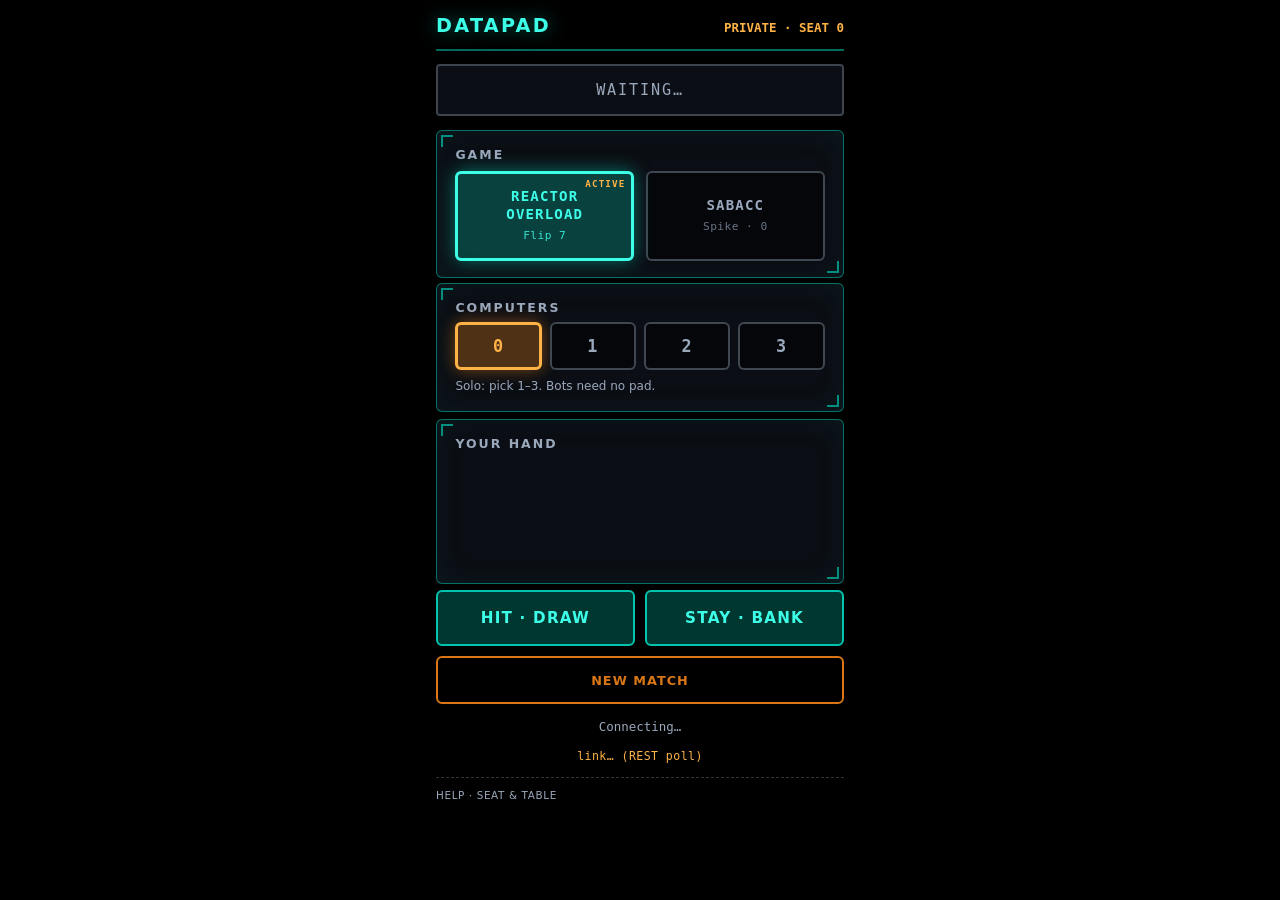
==== commit d47329d6: "Add server-driven computer opponents for solo Helios play Players can choose 0–3 bots (COSMOS, F.R.A" ====
--- a/holotable/pad.html
+++ b/holotable/pad.html
@@ -31,6 +31,17 @@
       </div>
     </div>
 
+    <div class="bot-picker panel" id="bot-picker" role="group" aria-label="Computer opponents">
+      <h2>Computers</h2>
+      <div class="bot-row" id="bot-row">
+        <button type="button" class="bot-n active" data-computers="0" aria-pressed="true">0</button>
+        <button type="button" class="bot-n" data-computers="1" aria-pressed="false">1</button>
+        <button type="button" class="bot-n" data-computers="2" aria-pressed="false">2</button>
+        <button type="button" class="bot-n" data-computers="3" aria-pressed="false">3</button>
+      </div>
+      <p class="legend" style="margin:0.4rem 0 0">Solo: pick 1–3. Bots need no pad.</p>
+    </div>
+
     <section class="panel" aria-label="Hand">
       <h2 id="hand-heading">Your hand</h2>
       <div class="hand" id="hand"></div>
@@ -68,6 +79,7 @@
       let state = null;
       let client = null;
       let lastRules = "flip7";
+      let lastComputers = 0;
 
       function cardEl(label, sabacc) {
         const div = document.createElement("div");
@@ -104,10 +116,20 @@
         });
       }
 
+      function syncBots(n) {
+        lastComputers = Number(n) || 0;
+        document.querySelectorAll(".bot-n").forEach(function (btn) {
+          const on = Number(btn.getAttribute("data-computers")) === lastComputers;
+          btn.classList.toggle("active", on);
+          btn.setAttribute("aria-pressed", on ? "true" : "false");
+        });
+      }
+
       function render(s) {
         state = s;
         const sabacc = Holo.isSabacc(s);
         syncPicker(sabacc ? "sabacc" : "flip7");
+        if (s.computers !== undefined && s.computers !== null) syncBots(s.computers);
 
         document.getElementById("btn-hit").textContent = sabacc
           ? "Draw · Hit"
@@ -159,7 +181,11 @@
           turn.textContent = "Your seat · resolving…";
         } else {
           turn.className = "pad-turn waiting";
-          turn.textContent = "Waiting · seat " + s.active_seat + " acting";
+          const who = (s.players || []).find(function (p) { return p.seat === s.active_seat; });
+          const label = who
+            ? (who.is_bot ? who.name + " (CPU)" : who.name)
+            : ("seat " + s.active_seat);
+          turn.textContent = "Waiting · " + label;
         }
 
         const me = (s.players || []).find(function (p) { return p.seat === seat; });
@@ -180,7 +206,7 @@
         });
       });
       document.getElementById("btn-new").addEventListener("click", function () {
-        client && client.newMatch().catch(function (e) {
+        client && client.newMatch(null, null, lastComputers).catch(function (e) {
           document.getElementById("pad-meta").textContent = String(e.message || e);
         });
       });
@@ -189,7 +215,16 @@
         if (!btn || !client) return;
         const game = btn.getAttribute("data-game");
         if (game === lastRules) return;
-        client.setGame(game).catch(function (err) {
+        client.setGame(game, null, lastComputers).catch(function (err) {
+          document.getElementById("pad-meta").textContent = String(err.message || err);
+        });
+      });
+      document.getElementById("bot-picker").addEventListener("click", function (e) {
+        const btn = e.target.closest("button[data-computers]");
+        if (!btn || !client) return;
+        const n = Number(btn.getAttribute("data-computers"));
+        if (n === lastComputers) return;
+        client.setComputers(n).catch(function (err) {
           document.getElementById("pad-meta").textContent = String(err.message || err);
         });
       });
--- a/holotable/css/holo.css
+++ b/holotable/css/holo.css
@@ -875,3 +875,74 @@
   background: var(--panel-hi);
   color: var(--teal-bright);
 }
+
+
+/* —— Computer opponents picker —— */
+.bot-picker {
+  margin-bottom: 0.45rem;
+}
+.bot-picker h2 {
+  margin-bottom: 0.45rem;
+}
+.bot-row {
+  display: flex;
+  flex-wrap: wrap;
+  gap: 0.5rem;
+}
+.bot-n {
+  min-width: 3.25rem;
+  min-height: 2.75rem;
+  font-family: var(--mono);
+  font-size: 1.05rem;
+  font-weight: 700;
+  letter-spacing: 0.06em;
+  border-radius: 6px;
+  border: 2px solid rgba(154, 168, 188, 0.4);
+  background: rgba(5, 7, 10, 0.95);
+  color: var(--muted);
+  cursor: pointer;
+  transition: border-color 0.12s, background 0.12s, color 0.12s, box-shadow 0.12s;
+}
+.bot-n:hover {
+  border-color: var(--orange);
+  color: var(--text);
+}
+.bot-n:focus-visible {
+  outline: 2px solid var(--orange-bright);
+  outline-offset: 2px;
+}
+.bot-n.active {
+  border-color: var(--orange-bright);
+  border-width: 3px;
+  background: var(--orange-dim);
+  color: var(--orange-bright);
+  box-shadow: var(--glow-orange);
+}
+.bot-badge,
+.human-badge {
+  display: inline-block;
+  margin-left: 0.35rem;
+  padding: 0.08rem 0.35rem;
+  font-size: 0.58rem;
+  letter-spacing: 0.1em;
+  border-radius: 3px;
+  vertical-align: middle;
+  font-weight: 700;
+}
+.bot-badge {
+  color: var(--orange-bright);
+  border: 1px solid rgba(255, 140, 26, 0.55);
+  background: rgba(255, 140, 26, 0.12);
+}
+.human-badge {
+  color: var(--teal-bright);
+  border: 1px solid rgba(0, 196, 174, 0.45);
+  background: rgba(0, 196, 174, 0.1);
+}
+.scores li.is-bot .pile-label {
+  color: var(--orange);
+}
+.pad-shell .bot-n {
+  flex: 1 1 3rem;
+  min-height: 3rem;
+}
